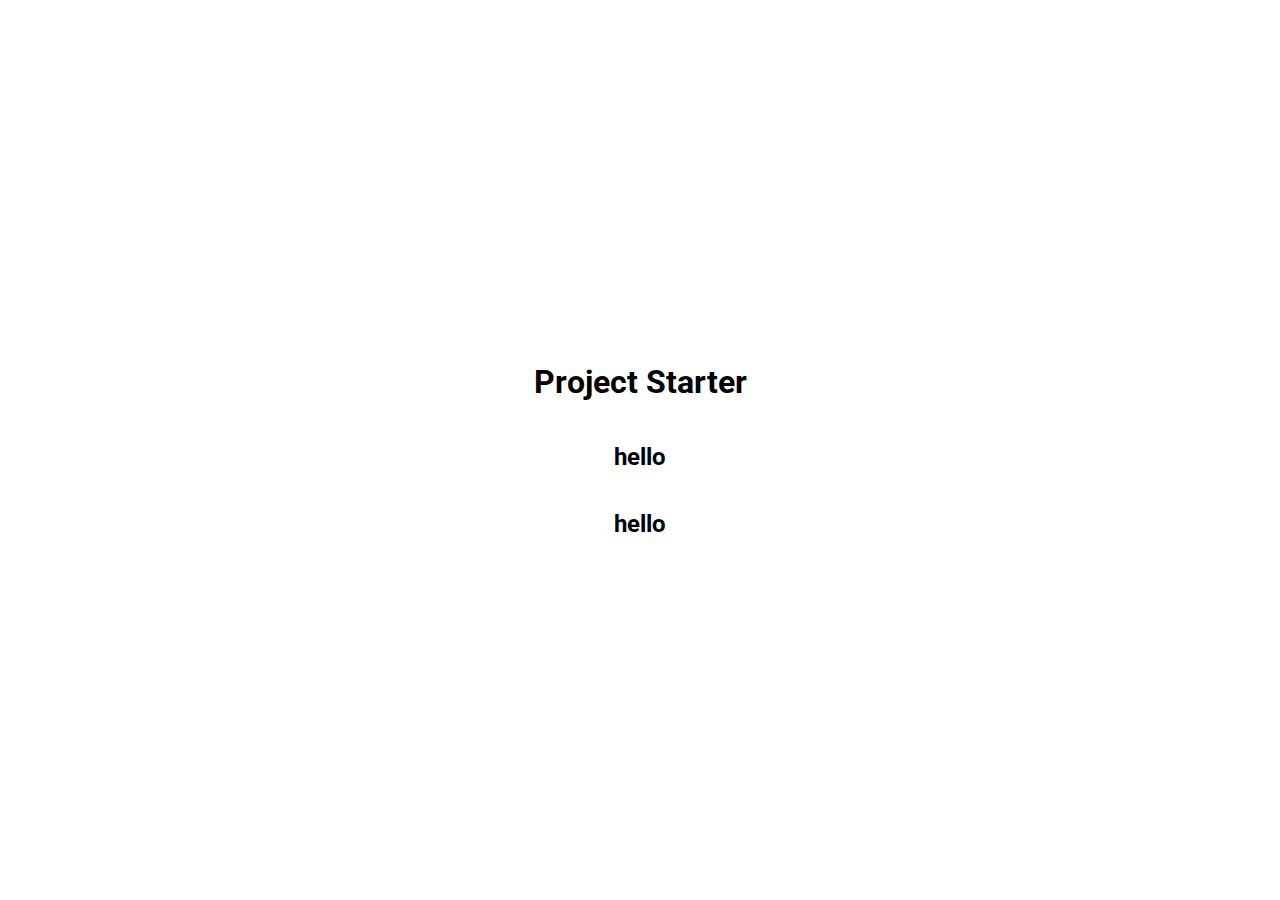
==== index.html @ 2d26850e "added files for landing page" ====
<!DOCTYPE html>
<html lang="en">
<head>
    <meta charset="UTF-8">
    <meta http-equiv="X-UA-Compatible" content="IE=edge">
    <meta name="viewport" content="width=device-width, initial-scale=1.0">
    <link rel="stylesheet" href="style.css">
    <!-- <link rel="stylesheet" href="https://cdnjs.cloudflare.com/ajax/libs/font-awesome/5.15.3/css/all.min.css" integrity="sha512-iBBXm8fW90+nuLcSKlbmrPcLa0OT92xO1BIsZ+ywDWZCvqsWgccV3gFoRBv0z+8dLJgyAHIhR35VZc2oM/gI1w==" crossorigin="anonymous" /> -->
    <title>My Project</title>
</head>
<body>
    <h1>Project Starter</h1>
    <h2>hello</h2>
    <h2>hello</h2>
    <script src="script.js"></script>
</body>
</html>
---- style.css ----
@import url('https://fonts.googleapis.com/css2?family=Roboto&display=swap');


*{
  box-sizing: border-box;
}


body{
    font-family: 'Roboto', sans-serif;
    display: flex;
    flex-direction: column;
    align-items: center;
    justify-content: center;
    height: 100vh;
    margin: 0;
}
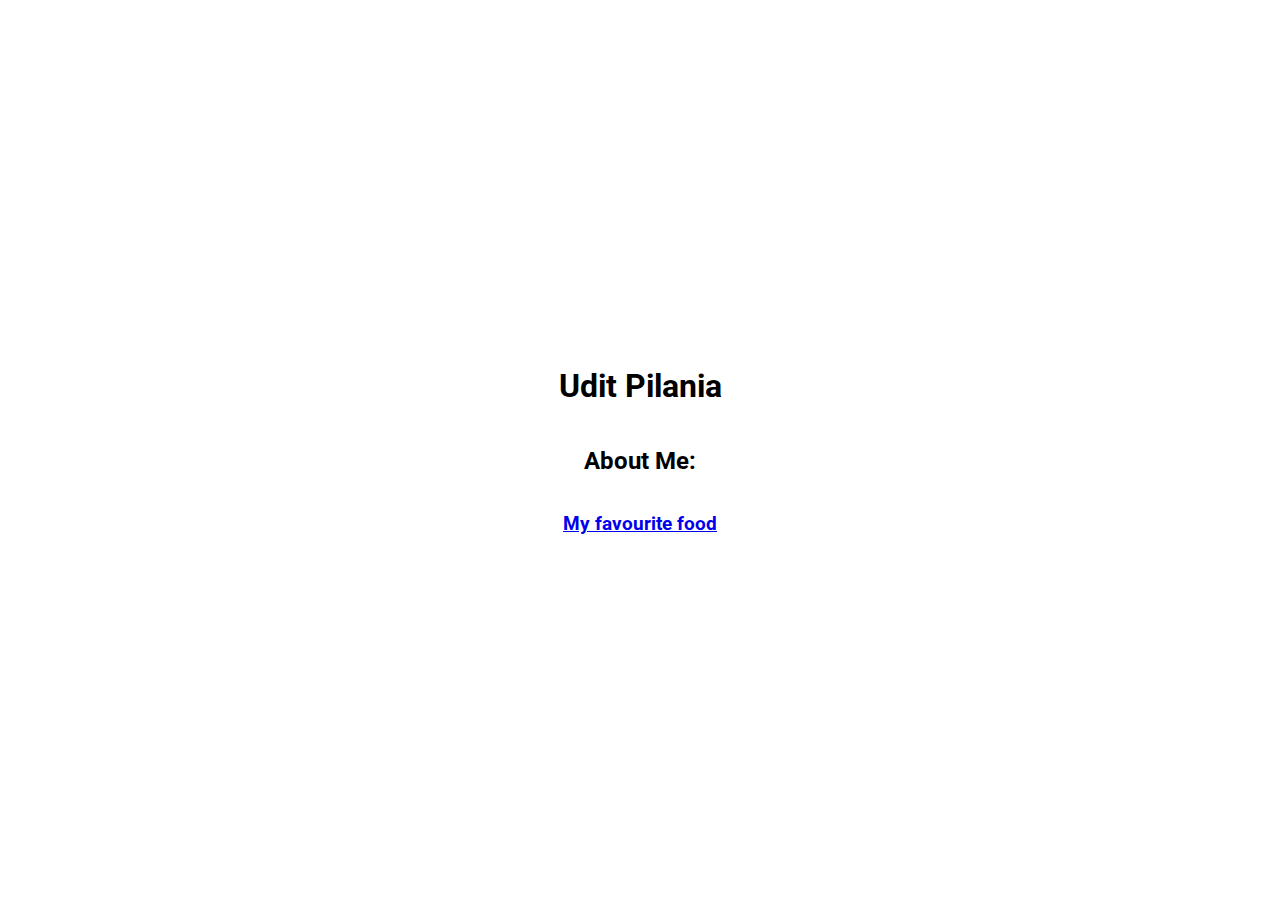
==== commit 7a2f06ee: "Added Expandingcards page and updated intro page" ====
--- a/index.html
+++ b/index.html
@@ -9,9 +9,9 @@
     <title>My Project</title>
 </head>
 <body>
-    <h1>Project Starter</h1>
-    <h2>hello</h2>
-    <h2>hello</h2>
+    <h1>Udit Pilania</h1>
+    <h2>About Me:</h2>
+    <h3><a href="Expandingcards/index.html">My favourite food</a></h2>
     <script src="script.js"></script>
 </body>
 </html> 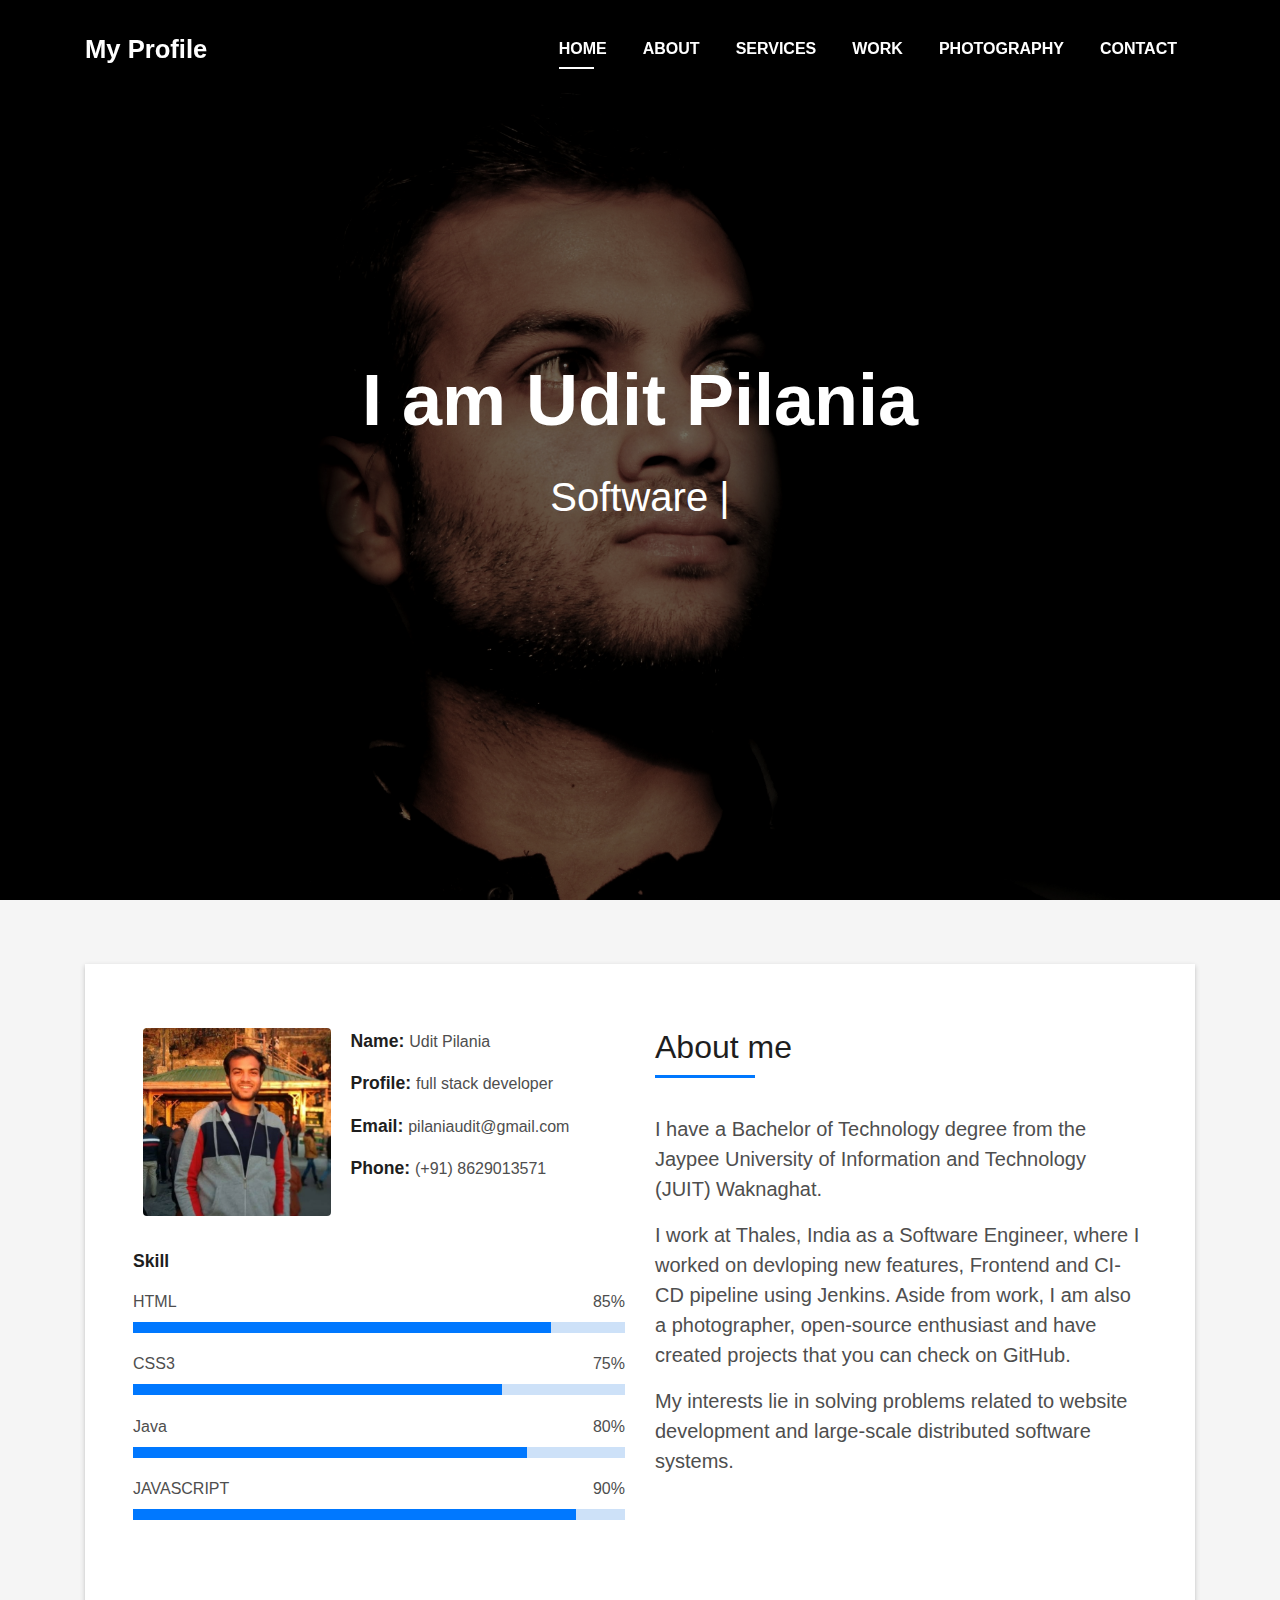
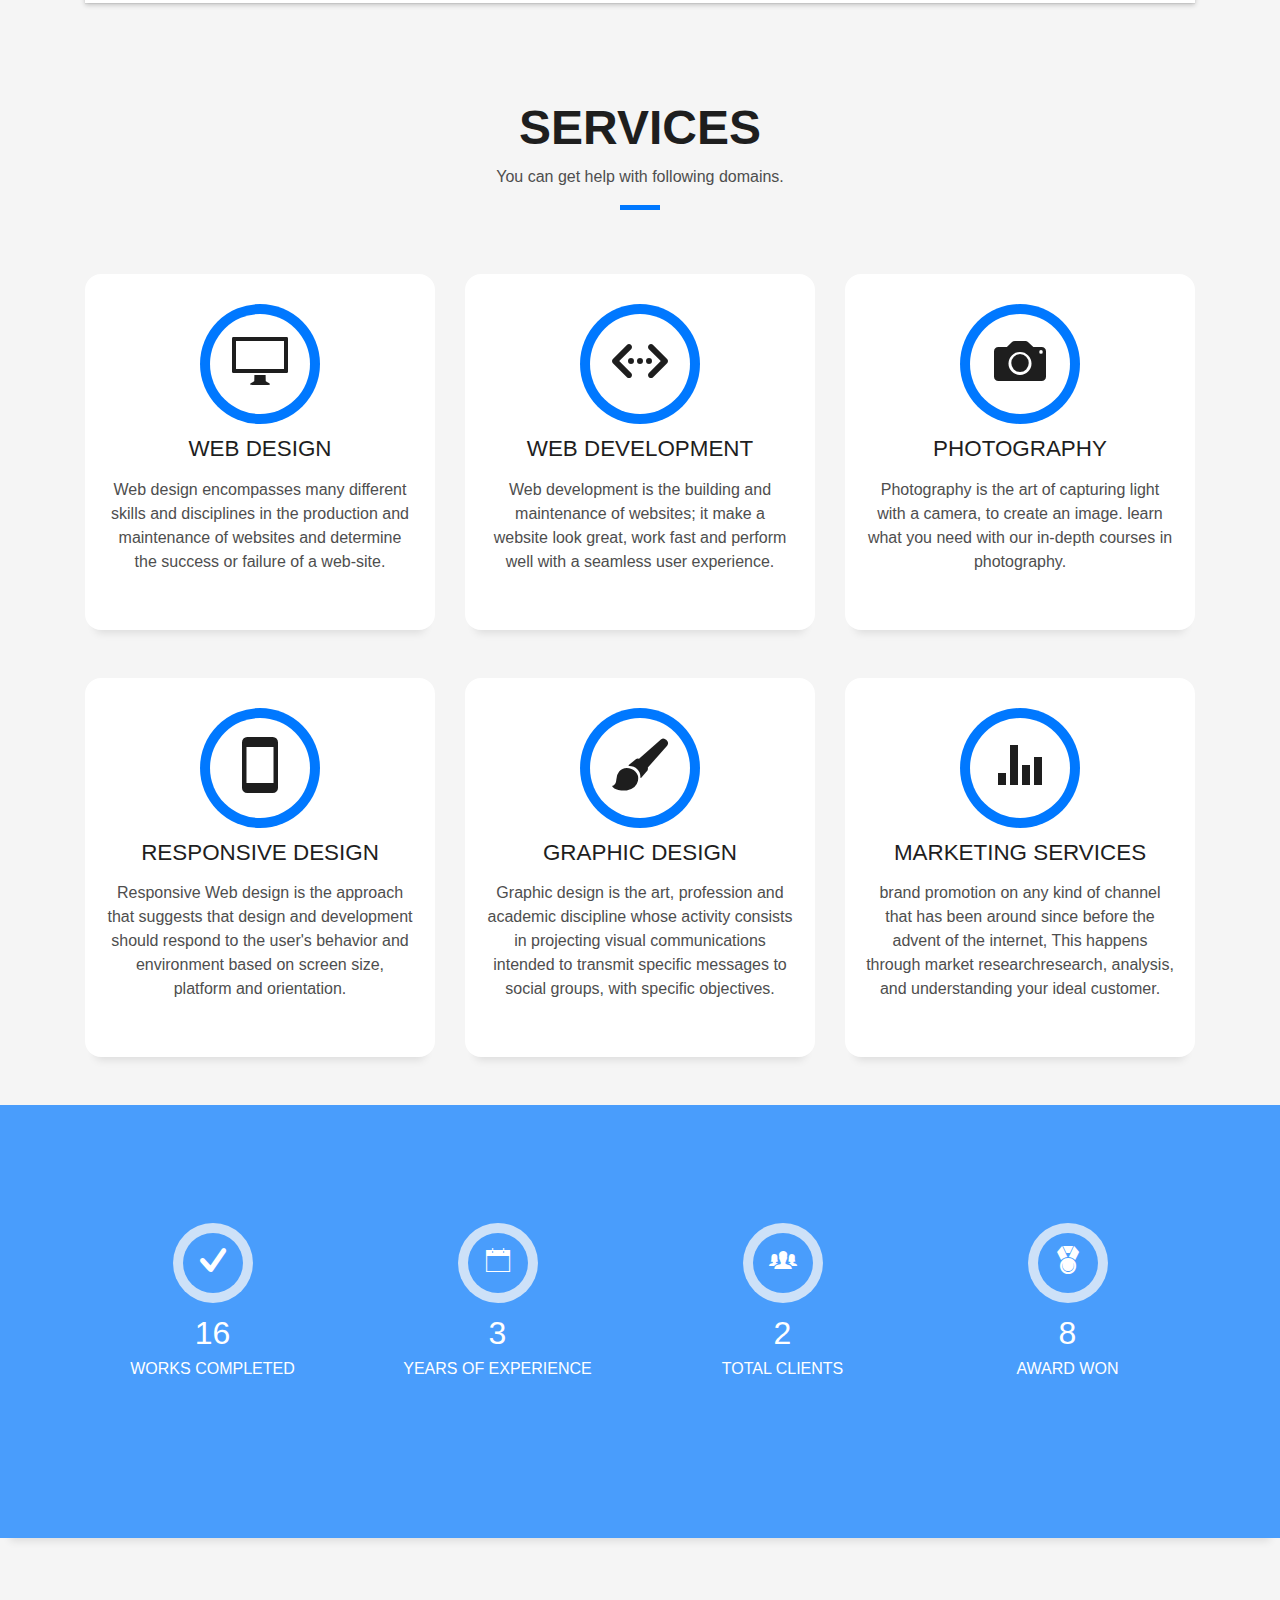
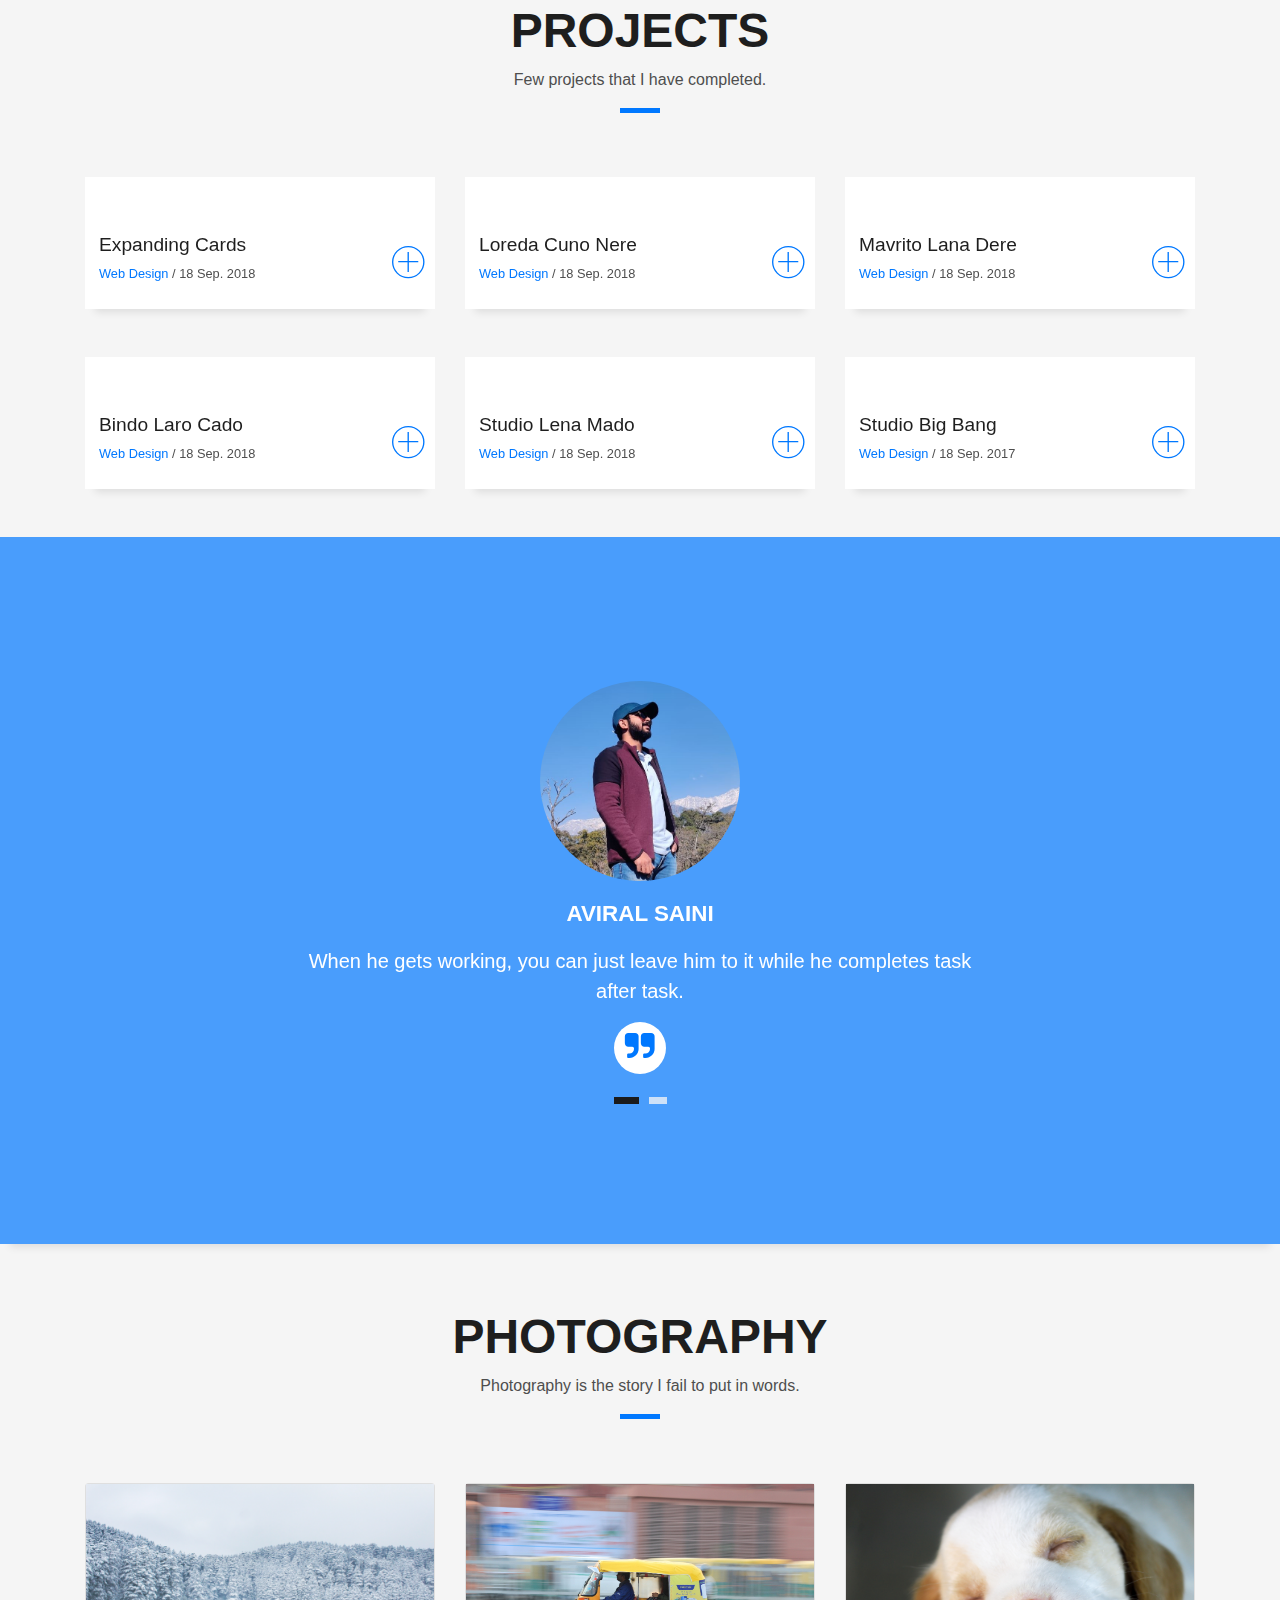
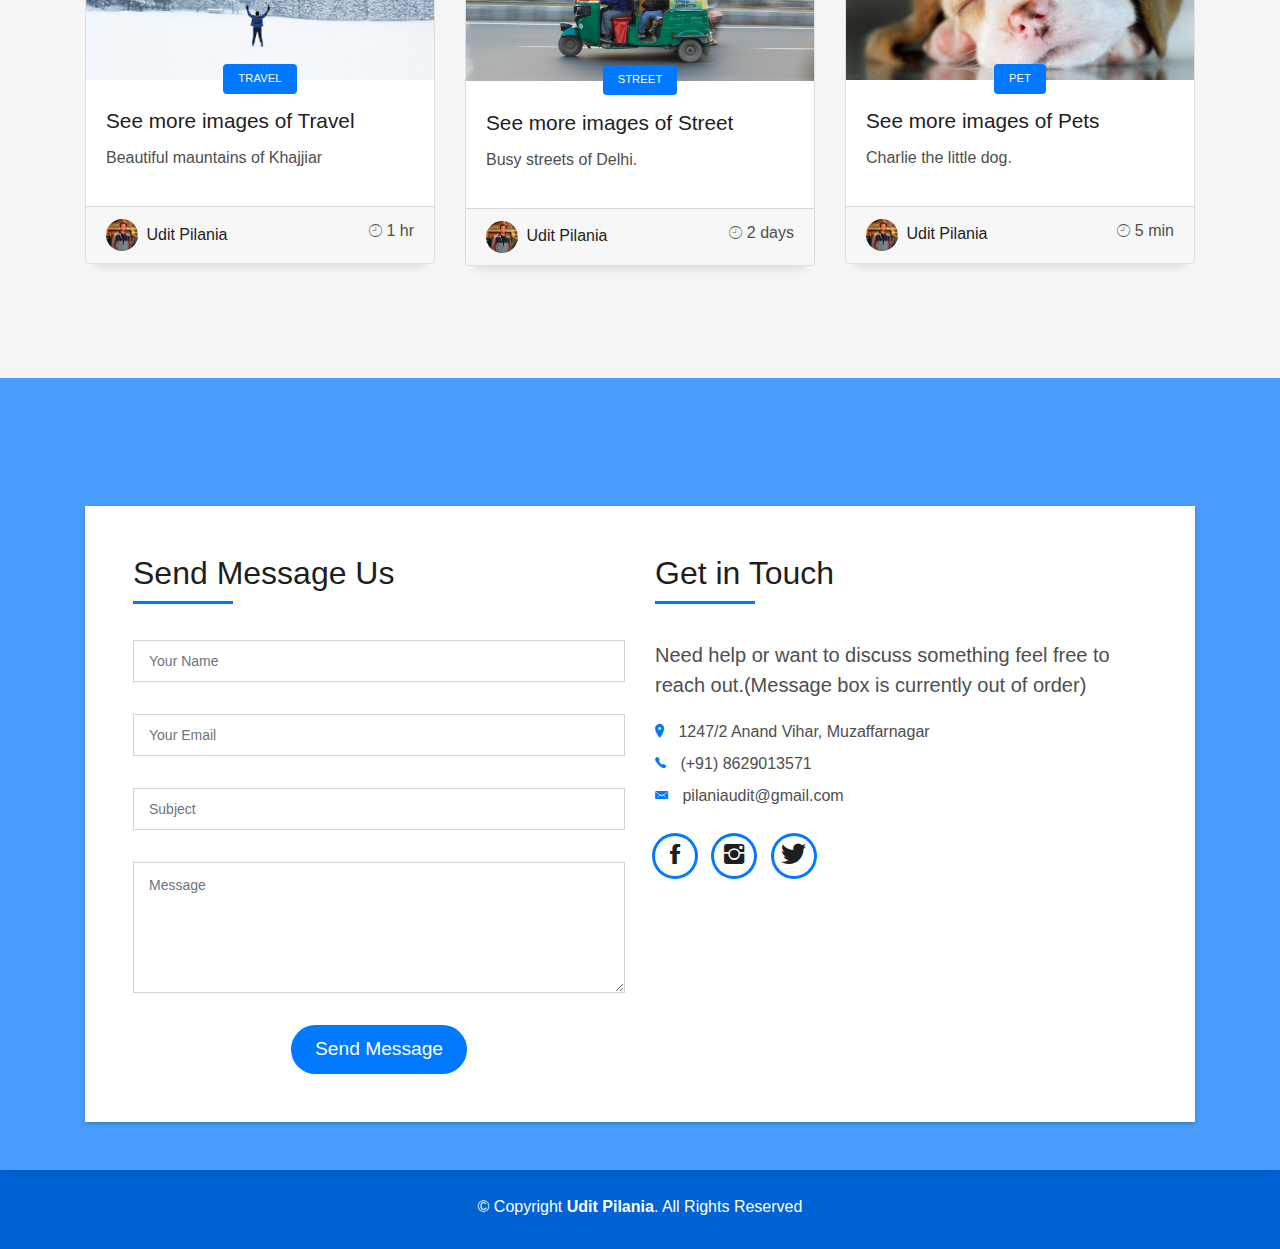
==== commit 0d776fe2: "First Update added portfolio" ====
--- a/index.html
+++ b/index.html
@@ -1,17 +1,747 @@
 <!DOCTYPE html>
 <html lang="en">
+
 <head>
-    <meta charset="UTF-8">
-    <meta http-equiv="X-UA-Compatible" content="IE=edge">
-    <meta name="viewport" content="width=device-width, initial-scale=1.0">
-    <link rel="stylesheet" href="style.css">
-    <!-- <link rel="stylesheet" href="https://cdnjs.cloudflare.com/ajax/libs/font-awesome/5.15.3/css/all.min.css" integrity="sha512-iBBXm8fW90+nuLcSKlbmrPcLa0OT92xO1BIsZ+ywDWZCvqsWgccV3gFoRBv0z+8dLJgyAHIhR35VZc2oM/gI1w==" crossorigin="anonymous" /> -->
-    <title>My Project</title>
+  <meta charset="utf-8">
+  <meta content="width=device-width, initial-scale=1.0" name="viewport">
+
+  <title>Udit Pilania</title>
+  <meta content="" name="description">
+  <meta content="" name="keywords">
+
+  <!-- Favicons -->
+  <link href="assets/img/favicon.png" rel="icon">
+  <link href="assets/img/apple-touch-icon.png" rel="apple-touch-icon">
+
+  <!-- Vendor CSS Files -->
+  <link href="assets/vendor/bootstrap/css/bootstrap.min.css" rel="stylesheet">
+  <link href="assets/vendor/font-awesome/css/font-awesome.min.css" rel="stylesheet">
+  <link href="assets/vendor/ionicons/css/ionicons.min.css" rel="stylesheet">
+  <link href="assets/vendor/owl.carousel/assets/owl.carousel.min.css" rel="stylesheet">
+  <link href="assets/vendor/venobox/venobox.css" rel="stylesheet">
+
+  <!-- Template Main CSS File -->
+  <link href="assets/css/style.css" rel="stylesheet">
+
+  <!-- =======================================================
+  * Template Name: DevFolio - v2.4.1
+  * Template URL: https://bootstrapmade.com/devfolio-bootstrap-portfolio-html-template/
+  * Author: BootstrapMade.com
+  * License: https://bootstrapmade.com/license/
+  ======================================================== -->
 </head>
-<body>
-    <h1>Udit Pilania</h1>
-    <h2>About Me:</h2>
-    <h3><a href="Expandingcards/index.html">My favourite food</a></h2>
-    <script src="script.js"></script>
+
+<body id="page-top">
+
+  <!-- ======= Header/ Navbar ======= -->
+  <nav class="navbar navbar-b navbar-trans navbar-expand-md fixed-top" id="mainNav">
+    <div class="container">
+      <a class="navbar-brand js-scroll" href="#page-top">My Profile</a>
+      <button class="navbar-toggler collapsed" type="button" data-toggle="collapse" data-target="#navbarDefault" aria-controls="navbarDefault" aria-expanded="false" aria-label="Toggle navigation">
+        <span></span>
+        <span></span>
+        <span></span>
+      </button>
+      <div class="navbar-collapse collapse justify-content-end" id="navbarDefault">
+        <ul class="navbar-nav">
+          <li class="nav-item">
+            <a class="nav-link js-scroll active" href="index.html">Home</a>
+          </li>
+          <li class="nav-item">
+            <a class="nav-link js-scroll" href="#about">About</a>
+          </li>
+          <li class="nav-item">
+            <a class="nav-link js-scroll" href="#service">Services</a>
+          </li>
+          <li class="nav-item">
+            <a class="nav-link js-scroll" href="#work">Work</a>
+          </li>
+          <li class="nav-item">
+            <a class="nav-link js-scroll" href="#blog">Photography</a>
+          </li>
+          <li class="nav-item">
+            <a class="nav-link js-scroll" href="#contact">Contact</a>
+          </li>
+        </ul>
+      </div>
+    </div>
+  </nav>
+
+  <!-- ======= Intro Section ======= -->
+  <div id="home" class="intro route bg-image" style="background-image: url(assets/img/intro-bg.jpeg)">
+    <div class="overlay-itro"></div>
+    <div class="intro-content display-table">
+      <div class="table-cell">
+        <div class="container">
+          <!--<p class="display-6 color-d">Hello, world!</p>-->
+          <h1 class="intro-title mb-4">I am Udit Pilania</h1>
+          <p class="intro-subtitle"><span class="text-slider-items">Software Developer,Web Developer,Web Designer,Frontend Developer,Graphic Designer</span><strong class="text-slider"></strong></p>
+          <!-- <p class="pt-3"><a class="btn btn-primary btn js-scroll px-4" href="#about" role="button">Learn More</a></p> -->
+        </div>
+      </div>
+    </div>
+  </div><!-- End Intro Section -->
+
+  <main id="main">
+
+    <!-- ======= About Section ======= -->
+    <section id="about" class="about-mf sect-pt4 route">
+      <div class="container">
+        <div class="row">
+          <div class="col-sm-12">
+            <div class="box-shadow-full">
+              <div class="row">
+                <div class="col-md-6">
+                  <div class="row">
+                    <div class="col-sm-6 col-md-5">
+                      <div class="about-img">
+                        <img src="assets/img/testimonial-2.jpeg" class="img-fluid rounded b-shadow-a" alt="">
+                      </div>
+                    </div>
+                    <div class="col-sm-6 col-md-7">
+                      <div class="about-info">
+                        <p><span class="title-s">Name: </span> <span>Udit Pilania</span></p>
+                        <p><span class="title-s">Profile: </span> <span>full stack developer</span></p>
+                        <p><span class="title-s">Email: </span> <span>pilaniaudit@gmail.com</span></p>
+                        <p><span class="title-s">Phone: </span> <span>(+91) 8629013571</span></p>
+                      </div>
+                    </div>
+                  </div>
+                  <div class="skill-mf">
+                    <p class="title-s">Skill</p>
+                    <span>HTML</span> <span class="pull-right">85%</span>
+                    <div class="progress">
+                      <div class="progress-bar" role="progressbar" style="width: 85%;" aria-valuenow="85" aria-valuemin="0" aria-valuemax="100"></div>
+                    </div>
+                    <span>CSS3</span> <span class="pull-right">75%</span>
+                    <div class="progress">
+                      <div class="progress-bar" role="progressbar" style="width: 75%" aria-valuenow="75" aria-valuemin="0" aria-valuemax="100"></div>
+                    </div>
+                    <span>Java</span> <span class="pull-right">80%</span>
+                    <div class="progress">
+                      <div class="progress-bar" role="progressbar" style="width: 80%" aria-valuenow="50" aria-valuemin="0" aria-valuemax="100"></div>
+                    </div>
+                    <span>JAVASCRIPT</span> <span class="pull-right">90%</span>
+                    <div class="progress">
+                      <div class="progress-bar" role="progressbar" style="width: 90%" aria-valuenow="90" aria-valuemin="0" aria-valuemax="100"></div>
+                    </div>
+                  </div>
+                </div>
+                <div class="col-md-6">
+                  <div class="about-me pt-4 pt-md-0">
+                    <div class="title-box-2">
+                      <h5 class="title-left">
+                        About me
+                      </h5>
+                    </div>
+                    <p class="lead">
+                      I have a Bachelor of Technology degree from the Jaypee University of Information and Technology (JUIT) Waknaghat.
+                    </p>
+                    <p class="lead">
+                      I work at Thales, India as a Software Engineer, where I worked on devloping new features, Frontend and CI-CD pipeline using Jenkins. Aside from work, I am also a photographer, open-source enthusiast and have created projects that you can check on GitHub.
+                    </p>
+                    <p class="lead">
+                      My interests lie in solving problems related to website development and large-scale distributed software systems.
+                    </p>
+                  </div>
+                </div>
+              </div>
+            </div>
+          </div>
+        </div>
+      </div>
+    </section><!-- End About Section -->
+
+    <!-- ======= Services Section ======= -->
+    <section id="service" class="services-mf pt-5 route">
+      <div class="container">
+        <div class="row">
+          <div class="col-sm-12">
+            <div class="title-box text-center">
+              <h3 class="title-a">
+                Services
+              </h3>
+              <p class="subtitle-a">
+                You can get help with following domains.
+              </p>
+              <div class="line-mf"></div>
+            </div>
+          </div>
+        </div>
+        <div class="row">
+          <div class="col-md-4">
+            <div class="service-box">
+              <div class="service-ico">
+                <span class="ico-circle"><i class="ion-monitor"></i></span>
+              </div>
+              <div class="service-content">
+                <h2 class="s-title">Web Design</h2>
+                <p class="s-description text-center">
+                  Web design encompasses many different skills and disciplines in the production and maintenance of websites and determine the success or failure of a web-site.
+                </p>
+              </div>
+            </div>
+          </div>
+          <div class="col-md-4">
+            <div class="service-box">
+              <div class="service-ico">
+                <span class="ico-circle"><i class="ion-code-working"></i></span>
+              </div>
+              <div class="service-content">
+                <h2 class="s-title">Web Development</h2>
+                <p class="s-description text-center">
+                  Web development is the building and maintenance of websites; it make a website look great, work fast and perform well with a seamless user experience.
+                </p>
+              </div>
+            </div>
+          </div>
+          <div class="col-md-4">
+            <div class="service-box">
+              <div class="service-ico">
+                <span class="ico-circle"><i class="ion-camera"></i></span>
+              </div>
+              <div class="service-content">
+                <h2 class="s-title">Photography</h2>
+                <p class="s-description text-center">
+                  Photography is the art of capturing light with a camera, to create an image. learn what you need with our in-depth courses in photography.
+                </p>
+              </div>
+            </div>
+          </div>
+          <div class="col-md-4">
+            <div class="service-box">
+              <div class="service-ico">
+                <span class="ico-circle"><i class="ion-android-phone-portrait"></i></span>
+              </div>
+              <div class="service-content">
+                <h2 class="s-title">Responsive Design</h2>
+                <p class="s-description text-center">
+                  Responsive Web design is the approach that suggests that design and development should respond to the user's behavior and environment based on screen size, platform and orientation.
+                </p>
+              </div>
+            </div>
+          </div>
+          <div class="col-md-4">
+            <div class="service-box">
+              <div class="service-ico">
+                <span class="ico-circle"><i class="ion-paintbrush"></i></span>
+              </div>
+              <div class="service-content">
+                <h2 class="s-title">Graphic Design</h2>
+                <p class="s-description text-center">
+                  Graphic design is the art, profession and academic discipline whose activity consists in projecting visual communications intended to transmit specific messages to social groups, with specific objectives.
+                </p>
+              </div>
+            </div>
+          </div>
+          <div class="col-md-4">
+            <div class="service-box">
+              <div class="service-ico">
+                <span class="ico-circle"><i class="ion-stats-bars"></i></span>
+              </div>
+              <div class="service-content">
+                <h2 class="s-title">Marketing Services</h2>
+                <p class="s-description text-center">
+                  brand promotion on any kind of channel that has been around since before the advent of the internet, This happens through market researchresearch, analysis, and understanding your ideal customer.
+                </p>
+              </div>
+            </div>
+          </div>
+        </div>
+      </div>
+    </section><!-- End Services Section -->
+
+    <!-- ======= Counter Section ======= -->
+    <div class="section-counter paralax-mf bg-image" style="background-image: url(assets/img/counters-bg.jpg)">
+      <div class="overlay-mf"></div>
+      <div class="container">
+        <div class="row">
+          <div class="col-sm-3 col-lg-3">
+            <div class="counter-box counter-box pt-4 pt-md-0">
+              <div class="counter-ico">
+                <span class="ico-circle"><i class="ion-checkmark-round"></i></span>
+              </div>
+              <div class="counter-num">
+                <p class="counter">16</p>
+                <span class="counter-text">WORKS COMPLETED</span>
+              </div>
+            </div>
+          </div>
+          <div class="col-sm-3 col-lg-3">
+            <div class="counter-box pt-4 pt-md-0">
+              <div class="counter-ico">
+                <span class="ico-circle"><i class="ion-ios-calendar-outline"></i></span>
+              </div>
+              <div class="counter-num">
+                <p class="counter">3</p>
+                <span class="counter-text">YEARS OF EXPERIENCE</span>
+              </div>
+            </div>
+          </div>
+          <div class="col-sm-3 col-lg-3">
+            <div class="counter-box pt-4 pt-md-0">
+              <div class="counter-ico">
+                <span class="ico-circle"><i class="ion-ios-people"></i></span>
+              </div>
+              <div class="counter-num">
+                <p class="counter">2</p>
+                <span class="counter-text">TOTAL CLIENTS</span>
+              </div>
+            </div>
+          </div>
+          <div class="col-sm-3 col-lg-3">
+            <div class="counter-box pt-4 pt-md-0">
+              <div class="counter-ico">
+                <span class="ico-circle"><i class="ion-ribbon-a"></i></span>
+              </div>
+              <div class="counter-num">
+                <p class="counter">8</p>
+                <span class="counter-text">AWARD WON</span>
+              </div>
+            </div>
+          </div>
+        </div>
+      </div>
+    </div><!-- End Counter Section -->
+
+    <!-- ======= Portfolio Section ======= -->
+    <section id="work" class="portfolio-mf sect-pt4 route">
+      <div class="container">
+        <div class="row">
+          <div class="col-sm-12">
+            <div class="title-box text-center">
+              <h3 class="title-a">
+                Projects
+              </h3>
+              <p class="subtitle-a">
+                Few projects that I have completed.
+              </p>
+              <div class="line-mf"></div>
+            </div>
+          </div>
+        </div>
+        <div class="row">
+          <div class="col-md-4">
+            <div class="work-box">
+              <a href="assets/img/work-1.png" data-gall="portfolioGallery" class="venobox">
+                <div class="work-img">
+                  <img src="assets/img/work-1.png" alt="" class="img-fluid">
+                </div>
+              </a>
+              <div class="work-content">
+                <div class="row">
+                  <div class="col-sm-8">
+                    <h2 class="w-title">Expanding Cards</h2>
+                    <div class="w-more">
+                      <span class="w-ctegory">Web Design</span> / <span class="w-date">18 Sep. 2018</span>
+                    </div>
+                  </div>
+                  <div class="col-sm-4">
+                    <div class="w-like">
+                      <a href="Expandingcards/index.html"> <span class="ion-ios-plus-outline"></span></a>
+                    </div>
+                  </div>
+                </div>
+              </div>
+            </div>
+          </div>
+          <div class="col-md-4">
+            <div class="work-box">
+              <a href="assets/img/work-1.png" data-gall="portfolioGallery" class="venobox">
+                <div class="work-img">
+                  <img src="assets/img/work-1.png" alt="" class="img-fluid">
+                </div>
+              </a>
+              <div class="work-content">
+                <div class="row">
+                  <div class="col-sm-8">
+                    <h2 class="w-title">Loreda Cuno Nere</h2>
+                    <div class="w-more">
+                      <span class="w-ctegory">Web Design</span> / <span class="w-date">18 Sep. 2018</span>
+                    </div>
+                  </div>
+                  <div class="col-sm-4">
+                    <div class="w-like">
+                      <a href="Expandingcards/index.html"> <span class="ion-ios-plus-outline"></span></a>
+                    </div>
+                  </div>
+                </div>
+              </div>
+            </div>
+          </div>
+          <div class="col-md-4">
+            <div class="work-box">
+              <a href="assets/img/work-1.png" data-gall="portfolioGallery" class="venobox">
+                <div class="work-img">
+                  <img src="assets/img/work-1.png" alt="" class="img-fluid">
+                </div>
+              </a>
+              <div class="work-content">
+                <div class="row">
+                  <div class="col-sm-8">
+                    <h2 class="w-title">Mavrito Lana Dere</h2>
+                    <div class="w-more">
+                      <span class="w-ctegory">Web Design</span> / <span class="w-date">18 Sep. 2018</span>
+                    </div>
+                  </div>
+                  <div class="col-sm-4">
+                    <div class="w-like">
+                      <a href="Expandingcards/index.html"> <span class="ion-ios-plus-outline"></span></a>
+                    </div>
+                  </div>
+                </div>
+              </div>
+            </div>
+          </div>
+          <div class="col-md-4">
+            <div class="work-box">
+              <a href="assets/img/work-1.png" data-gall="portfolioGallery" class="venobox">
+                <div class="work-img">
+                  <img src="assets/img/work-1.png" alt="" class="img-fluid">
+                </div>
+              </a>
+              <div class="work-content">
+                <div class="row">
+                  <div class="col-sm-8">
+                    <h2 class="w-title">Bindo Laro Cado</h2>
+                    <div class="w-more">
+                      <span class="w-ctegory">Web Design</span> / <span class="w-date">18 Sep. 2018</span>
+                    </div>
+                  </div>
+                  <div class="col-sm-4">
+                    <div class="w-like">
+                      <a href="Expandingcards/index.html"> <span class="ion-ios-plus-outline"></span></a>
+                    </div>
+                  </div>
+                </div>
+              </div>
+            </div>
+          </div>
+          <div class="col-md-4">
+            <div class="work-box">
+              <a href="assets/img/work-1.png" data-gall="portfolioGallery" class="venobox">
+                <div class="work-img">
+                  <img src="assets/img/work-1.png" alt="" class="img-fluid">
+                </div>
+              </a>
+              <div class="work-content">
+                <div class="row">
+                  <div class="col-sm-8">
+                    <h2 class="w-title">Studio Lena Mado</h2>
+                    <div class="w-more">
+                      <span class="w-ctegory">Web Design</span> / <span class="w-date">18 Sep. 2018</span>
+                    </div>
+                  </div>
+                  <div class="col-sm-4">
+                    <div class="w-like">
+                      <a href="Expandingcards/index.html"> <span class="ion-ios-plus-outline"></span></a>
+                    </div>
+                  </div>
+                </div>
+              </div>
+            </div>
+          </div>
+          <div class="col-md-4">
+            <div class="work-box">
+              <a href="assets/img/work-1.png" data-gall="portfolioGallery" class="venobox">
+                <div class="work-img">
+                  <img src="assets/img/work-1.png" alt="" class="img-fluid">
+                </div>
+              </a>
+              <div class="work-content">
+                <div class="row">
+                  <div class="col-sm-8">
+                    <h2 class="w-title">Studio Big Bang</h2>
+                    <div class="w-more">
+                      <span class="w-ctegory">Web Design</span> / <span class="w-date">18 Sep. 2017</span>
+                    </div>
+                  </div>
+                  <div class="col-sm-4">
+                    <div class="w-like">
+                      <a href="Expandingcards/index.html"> <span class="ion-ios-plus-outline"></span></a>
+                    </div>
+                  </div>
+                </div>
+              </div>
+            </div>
+          </div>
+
+        </div>
+      </div>
+    </section><!-- End Portfolio Section -->
+
+    <!-- ======= Testimonials Section ======= -->
+    <div class="testimonials paralax-mf bg-image" style="background-image: url(assets/img/overlay-bg.jpg)">
+      <div class="overlay-mf"></div>
+      <div class="container">
+        <div class="row">
+          <div class="col-md-12">
+            <div id="testimonial-mf" class="owl-carousel owl-theme">
+              <div class="testimonial-box">
+                <div class="author-test">
+                  <img src="assets/img/testimonial-3.jpeg" alt="" class="rounded-circle b-shadow-a">
+                  <span class="author">Aviral Saini</span>
+                </div>
+                <div class="content-test">
+                  <p class="description lead">
+                    When he gets working, you can just leave him to it while he completes task after task.
+                  </p>
+                  <span class="comit"><i class="fa fa-quote-right"></i></span>
+                </div>
+              </div>
+              <div class="testimonial-box">
+                <div class="author-test">
+                  <img src="assets/img/testimonial-4.jpeg" alt="" class="rounded-circle b-shadow-a">
+                  <span class="author">Hitesh Gupta</span>
+                </div>
+                <div class="content-test">
+                  <p class="description lead">
+                    "He is the best. The best in the world, yes. Probably the best ever."
+                  </p>
+                  <span class="comit"><i class="fa fa-quote-right"></i></span>
+                </div>
+              </div>
+            </div>
+          </div>
+        </div>
+      </div>
+    </div><!-- End Testimonials Section -->
+
+    <!-- ======= Blog Section ======= -->
+    <section id="blog" class="blog-mf sect-pt4 route">
+      <div class="container">
+        <div class="row">
+          <div class="col-sm-12">
+            <div class="title-box text-center">
+              <h3 class="title-a">
+                Photography
+              </h3>
+              <p class="subtitle-a">
+                Photography is the story I fail to put in words.
+              </p>
+              <div class="line-mf"></div>
+            </div>
+          </div>
+        </div>
+        <div class="row">
+          <div class="col-md-4">
+            <div class="card card-blog">
+              <div class="card-img">
+                <a href="blog-single.html"><img src="assets/img/Photograph-1.jpg" alt="" class="img-fluid"></a>
+              </div>
+              <div class="card-body">
+                <div class="card-category-box">
+                  <div class="card-category">
+                    <h6 class="category">Travel</h6>
+                  </div>
+                </div>
+                <h3 class="card-title"><a href="blog-single.html">See more images of Travel</a></h3>
+                <p class="card-description">
+                  Beautiful mauntains of Khajjiar
+                </p>
+              </div>
+              <div class="card-footer">
+                <div class="post-author">
+                  <a href="#">
+                    <img src="assets/img/testimonial-2.jpeg" alt="" class="avatar rounded-circle">
+                    <span class="author">Udit Pilania</span>
+                  </a>
+                </div>
+                <div class="post-date">
+                  <span class="ion-ios-clock-outline"></span> 1 hr
+                </div>
+              </div>
+            </div>
+          </div>
+          <div class="col-md-4">
+            <div class="card card-blog">
+              <div class="card-img">
+                <a href="blog-single.html"><img src="assets/img/Photograph-2.jpg" alt="" class="img-fluid"></a>
+              </div>
+              <div class="card-body">
+                <div class="card-category-box">
+                  <div class="card-category">
+                    <h6 class="category">Street</h6>
+                  </div>
+                </div>
+                <h3 class="card-title"><a href="blog-single.html">See more images of Street</a></h3>
+                <p class="card-description">
+                 Busy streets of Delhi.
+                </p>
+              </div>
+              <div class="card-footer">
+                <div class="post-author">
+                  <a href="#">
+                    <img src="assets/img/testimonial-2.jpeg" alt="" class="avatar rounded-circle">
+                    <span class="author">Udit Pilania</span>
+                  </a>
+                </div>
+                <div class="post-date">
+                  <span class="ion-ios-clock-outline"></span> 2 days
+                </div>
+              </div>
+            </div>
+          </div>
+          <div class="col-md-4">
+            <div class="card card-blog">
+              <div class="card-img">
+                <a href="blog-single.html"><img src="assets/img/Photograph-3.jpg" alt="" class="img-fluid"></a>
+              </div>
+              <div class="card-body">
+                <div class="card-category-box">
+                  <div class="card-category">
+                    <h6 class="category">Pet</h6>
+                  </div>
+                </div>
+                <h3 class="card-title"><a href="blog-single.html">See more images of Pets</a></h3>
+                <p class="card-description">
+                  Charlie the little dog.
+                </p>
+              </div>
+              <div class="card-footer">
+                <div class="post-author">
+                  <a href="#">
+                    <img src="assets/img/testimonial-2.jpeg" alt="" class="avatar rounded-circle">
+                    <span class="author">Udit Pilania</span>
+                  </a>
+                </div>
+                <div class="post-date">
+                  <span class="ion-ios-clock-outline"></span> 5 min
+                </div>
+              </div>
+            </div>
+          </div>
+        </div>
+      </div>
+    </section><!-- End Blog Section -->
+
+    <!-- ======= Contact Section ======= -->
+    <section class="paralax-mf footer-paralax bg-image sect-mt4 route" style="background-image: url(assets/img/overlay-bg.jpg)">
+      <div class="overlay-mf"></div>
+      <div class="container">
+        <div class="row">
+          <div class="col-sm-12">
+            <div class="contact-mf">
+              <div id="contact" class="box-shadow-full">
+                <div class="row">
+                  <div class="col-md-6">
+                    <div class="title-box-2">
+                      <h5 class="title-left">
+                        Send Message Us
+                      </h5>
+                    </div>
+                    <div>
+                      <form action="forms/contact.php" method="post" role="form" class="php-email-form">
+                        <div class="row">
+                          <div class="col-md-12 mb-3">
+                            <div class="form-group">
+                              <input type="text" name="name" class="form-control" id="name" placeholder="Your Name" data-rule="minlen:4" data-msg="Please enter at least 4 chars" />
+                              <div class="validate"></div>
+                            </div>
+                          </div>
+                          <div class="col-md-12 mb-3">
+                            <div class="form-group">
+                              <input type="email" class="form-control" name="email" id="email" placeholder="Your Email" data-rule="email" data-msg="Please enter a valid email" />
+                              <div class="validate"></div>
+                            </div>
+                          </div>
+                          <div class="col-md-12 mb-3">
+                            <div class="form-group">
+                              <input type="text" class="form-control" name="subject" id="subject" placeholder="Subject" data-rule="minlen:4" data-msg="Please enter at least 8 chars of subject" />
+                              <div class="validate"></div>
+                            </div>
+                          </div>
+                          <div class="col-md-12">
+                            <div class="form-group">
+                              <textarea class="form-control" name="message" rows="5" data-rule="required" data-msg="Please write something for us" placeholder="Message"></textarea>
+                              <div class="validate"></div>
+                            </div>
+                          </div>
+                          <div class="col-md-12 text-center mb-3">
+                            <div class="loading">Loading</div>
+                            <div class="error-message"></div>
+                            <div class="sent-message">Your message has been sent. Thank you!</div>
+                          </div>
+                          <div class="col-md-12 text-center">
+                            <button type="submit" class="button button-a button-big button-rouded">Send Message</button>
+                          </div>
+                        </div>
+                      </form>
+                    </div>
+                  </div>
+                  <div class="col-md-6">
+                    <div class="title-box-2 pt-4 pt-md-0">
+                      <h5 class="title-left">
+                        Get in Touch
+                      </h5>
+                    </div>
+                    <div class="more-info">
+                      <p class="lead">
+                        Need help or want to discuss something feel free to reach out.(Message box is currently out of order)
+                      </p>
+                      <ul class="list-ico">
+                        <li><span class="ion-ios-location"></span> 1247/2 Anand Vihar, Muzaffarnagar</li>
+                        <li><span class="ion-ios-telephone"></span> (+91) 8629013571 </li>
+                        <li><span class="ion-email"></span> pilaniaudit@gmail.com</li>
+                      </ul>
+                    </div>
+                    <div class="socials">
+                      <ul>
+                        <li><a href="https://www.facebook.com/udit.pilania"><span class="ico-circle"><i class="ion-social-facebook"></i></span></a></li>
+                        <li><a href="https://www.instagram.com/_udit_"><span class="ico-circle"><i class="ion-social-instagram"></i></span></a></li>
+                        <li><a href="https://www.twitter.com/uditpilania"><span class="ico-circle"><i class="ion-social-twitter"></i></span></a></li>
+                        <!-- <li><a href=""><span class="ico-circle"><i class="ion-social-pinterest"></i></span></a></li> -->
+                      </ul>
+                    </div>
+                  </div>
+                </div>
+              </div>
+            </div>
+          </div>
+        </div>
+      </div>
+    </section><!-- End Contact Section -->
+
+  </main><!-- End #main -->
+
+  <!-- ======= Footer ======= -->
+  <footer>
+    <div class="container">
+      <div class="row">
+        <div class="col-sm-12">
+          <div class="copyright-box">
+            <p class="copyright">&copy; Copyright <strong>Udit Pilania</strong>. All Rights Reserved</p>
+            <div class="credits">
+              <!--
+              All the links in the footer should remain intact.
+              You can delete the links only if you purchased the pro version.
+              Licensing information: https://bootstrapmade.com/license/
+              Purchase the pro version with working PHP/AJAX contact form: https://bootstrapmade.com/buy/?theme=DevFolio
+            -->
+            </div>
+          </div>
+        </div>
+      </div>
+    </div>
+  </footer><!-- End  Footer -->
+
+  <a href="#" class="back-to-top"><i class="fa fa-chevron-up"></i></a>
+  <div id="preloader"></div>
+
+  <!-- Vendor JS Files -->
+  <script src="assets/vendor/jquery/jquery.min.js"></script>
+  <script src="assets/vendor/bootstrap/js/bootstrap.bundle.min.js"></script>
+  <script src="assets/vendor/jquery.easing/jquery.easing.min.js"></script>
+  <script src="assets/vendor/php-email-form/validate.js"></script>
+  <script src="assets/vendor/waypoints/jquery.waypoints.min.js"></script>
+  <script src="assets/vendor/counterup/jquery.counterup.min.js"></script>
+  <script src="assets/vendor/owl.carousel/owl.carousel.min.js"></script>
+  <script src="assets/vendor/typed.js/typed.min.js"></script>
+  <script src="assets/vendor/venobox/venobox.min.js"></script>
+
+  <!-- Template Main JS File -->
+  <script src="assets/js/main.js"></script>
+
 </body>
-</html> +
+</html>--- a/assets/vendor/venobox/venobox.css
+++ b/assets/vendor/venobox/venobox.css
@@ -0,0 +1,250 @@
+/* ------ venobox.css --------*/
+.vbox-overlay *, .vbox-overlay *:before, .vbox-overlay *:after{
+    -webkit-backface-visibility: hidden;
+    -webkit-box-sizing:border-box;
+    -moz-box-sizing:border-box;
+    box-sizing:border-box;
+}
+.vbox-overlay * { 
+    -webkit-backface-visibility: visible;
+    backface-visibility: visible;
+}
+.vbox-overlay{
+    display: -webkit-flex;
+    display: flex;
+    -webkit-flex-direction: column;
+    flex-direction: column;
+    -webkit-justify-content: center;
+    justify-content: center;
+    -webkit-align-items: center;
+    align-items: center;
+    position: fixed;
+    left: 0;
+    top: 0;
+    bottom: 0;
+    right: 0;
+    z-index: 999999;
+}
+
+/* ----- navigation ----- */
+.vbox-title{
+    width: 100%;
+    height: 40px;
+    float: left;
+    text-align: center;
+    line-height: 28px;
+    font-size: 12px;
+    padding: 6px 50px;
+    overflow: hidden;
+    position: fixed;
+    display: none;
+    left: 0;
+    z-index: 89;
+}
+.vbox-close{
+    cursor: pointer;
+    position: fixed;
+    top: -1px;
+    right: 0;
+    width: 50px;
+    height: 40px;
+    padding: 6px;
+    display: block;
+    background-position:10px center;
+    overflow: hidden;
+    font-size: 24px;
+    line-height: 1;
+    text-align: center;
+    z-index: 99;
+}
+.vbox-left{
+    cursor: pointer;
+    position: fixed;
+    left: 0;
+    height: 40px;
+    overflow: hidden;
+    line-height: 28px;
+    font-size: 12px;
+    z-index: 99;
+    display: flex;
+    align-items:center;
+}
+.vbox-num{
+    display: inline-block;
+    margin: 6px 0 6px 15px;
+}
+/* ----- Social share ----- */
+.vbox-share{
+    line-height: 28px;
+    font-size: 12px;
+    overflow: hidden;
+    position: fixed;
+    left: 0;
+    z-index: 98;
+    display: flex;
+    align-items:center;
+    justify-content: center;
+    width: 100%;
+    text-align: center;
+}
+.vbox-share svg{
+    max-height: 28px;
+    width: 28px;
+    z-index: 10;
+    margin-left: 12px;
+    margin-top: 6px;
+    margin-bottom: 6px;
+    vertical-align: middle;
+}
+
+
+/* ----- navigation ARROWS ----- */
+.vbox-next, .vbox-prev{
+    position: fixed;
+    top: 50%;
+    margin-top: -15px;
+    overflow: hidden;
+    cursor: pointer;
+    display: block;
+    width: 45px;
+    height: 45px;
+    z-index: 99;
+}
+.vbox-next span, .vbox-prev span{
+    position: relative;
+    width: 20px;
+    height: 20px;
+    border: 2px solid transparent;
+    border-top-color: #B6B6B6;
+    border-right-color: #B6B6B6;
+    text-indent: -100px;
+    position: absolute;
+    top: 8px;
+    display: block;
+}
+.vbox-prev{
+    left: 15px;
+}
+.vbox-next{
+    right: 15px;
+}
+.vbox-prev span{
+    left: 10px;
+    -ms-transform: rotate(-135deg);
+    -webkit-transform: rotate(-135deg);
+    transform: rotate(-135deg);
+}
+.vbox-next span{
+    -ms-transform: rotate(45deg);
+    -webkit-transform: rotate(45deg);
+    transform: rotate(45deg);
+    right: 10px;
+}
+/* ------- inline window ------ */
+.vbox-inline{
+    width: 420px;
+    height: 315px;
+    height: 70vh;
+    padding: 10px;
+    background: #fff;
+    margin: 0 auto;
+    overflow: auto;
+    text-align: left;
+}
+/* ------- Video & iFrames window ------ */
+.venoframe{
+    max-width: 100%;
+    width: 100%;
+    border: none;
+    width: 100%;
+    height: 260px;
+    height: 70vh;
+}
+.venoframe.vbvid{
+    height: 260px;
+}
+@media (min-width: 768px) {
+    .venoframe, .vbox-inline{
+        width: 90%;
+        height: 360px;
+        height: 70vh;
+    }
+    .venoframe.vbvid{
+        width: 640px;
+        height: 360px;
+    }
+}
+@media (min-width: 992px) {
+    .venoframe, .vbox-inline{
+        max-width: 1200px;
+        width: 80%;
+        height: 540px;
+        height: 70vh;
+    }
+    .venoframe.vbvid{
+        width: 960px;
+        height: 540px;
+    }
+}
+/* 
+Please do NOT edit this part! 
+or at least read this note: http://i.imgur.com/7C0ws9e.gif
+*/
+.vbox-open{
+    overflow: hidden;
+}
+.vbox-container{
+    position: absolute;
+    left: 0;
+    right: 0;
+    top: 0;
+    bottom: 0;
+    overflow-x: hidden;
+    overflow-y: scroll;
+    overflow-scrolling: touch;
+    -webkit-overflow-scrolling: touch;
+    z-index: 20;
+    max-height: 100%;
+
+}
+
+.vbox-content{
+    text-align: center;
+    float: left;
+    width: 100%;
+    position: relative;
+    overflow: hidden;
+    padding: 20px 4%;
+}
+.vbox-container img{
+    max-width: 100%;
+    height: auto;
+}
+.vbox-figlio{
+    box-shadow: 0 0 12px rgba(0,0,0,0.19), 0 6px 6px rgba(0,0,0,0.23);
+    max-width: 100%;
+    text-align: initial;
+}
+img.vbox-figlio{
+    -webkit-user-select: none;
+-khtml-user-select: none;
+-moz-user-select: none;
+-o-user-select: none;
+user-select: none;
+}
+.vbox-content.swipe-left{
+    margin-left: -200px !important;
+}
+.vbox-content.swipe-right{
+    margin-left: 200px !important;
+}
+.vbox-animated{
+    webkit-transition: margin 300ms ease-out;
+    transition: margin 300ms ease-out;
+}
+
+/* ---------- preloader ----------
+ * SPINKIT 
+ * http://tobiasahlin.com/spinkit/
+-------------------------------- */
+.sk-double-bounce,.sk-rotating-plane{width:40px;height:40px;margin:40px auto}.sk-rotating-plane{background-color:#333;-webkit-animation:sk-rotatePlane 1.2s infinite ease-in-out;animation:sk-rotatePlane 1.2s infinite ease-in-out}@-webkit-keyframes sk-rotatePlane{0%{-webkit-transform:perspective(120px) rotateX(0) rotateY(0);transform:perspective(120px) rotateX(0) rotateY(0)}50%{-webkit-transform:perspective(120px) rotateX(-180.1deg) rotateY(0);transform:perspective(120px) rotateX(-180.1deg) rotateY(0)}100%{-webkit-transform:perspective(120px) rotateX(-180deg) rotateY(-179.9deg);transform:perspective(120px) rotateX(-180deg) rotateY(-179.9deg)}}@keyframes sk-rotatePlane{0%{-webkit-transform:perspective(120px) rotateX(0) rotateY(0);transform:perspective(120px) rotateX(0) rotateY(0)}50%{-webkit-transform:perspective(120px) rotateX(-180.1deg) rotateY(0);transform:perspective(120px) rotateX(-180.1deg) rotateY(0)}100%{-webkit-transform:perspective(120px) rotateX(-180deg) rotateY(-179.9deg);transform:perspective(120px) rotateX(-180deg) rotateY(-179.9deg)}}.sk-double-bounce{position:relative}.sk-double-bounce .sk-child{width:100%;height:100%;border-radius:50%;background-color:#333;opacity:.6;position:absolute;top:0;left:0;-webkit-animation:sk-doubleBounce 2s infinite ease-in-out;animation:sk-doubleBounce 2s infinite ease-in-out}.sk-chasing-dots .sk-child,.sk-spinner-pulse,.sk-three-bounce .sk-child{background-color:#333;border-radius:100%}.sk-double-bounce .sk-double-bounce2{-webkit-animation-delay:-1s;animation-delay:-1s}@-webkit-keyframes sk-doubleBounce{0%,100%{-webkit-transform:scale(0);transform:scale(0)}50%{-webkit-transform:scale(1);transform:scale(1)}}@keyframes sk-doubleBounce{0%,100%{-webkit-transform:scale(0);transform:scale(0)}50%{-webkit-transform:scale(1);transform:scale(1)}}.sk-wave{margin:40px auto;width:50px;height:40px;text-align:center;font-size:10px}.sk-wave .sk-rect{background-color:#333;height:100%;width:6px;display:inline-block;-webkit-animation:sk-waveStretchDelay 1.2s infinite ease-in-out;animation:sk-waveStretchDelay 1.2s infinite ease-in-out}.sk-wave .sk-rect1{-webkit-animation-delay:-1.2s;animation-delay:-1.2s}.sk-wave .sk-rect2{-webkit-animation-delay:-1.1s;animation-delay:-1.1s}.sk-wave .sk-rect3{-webkit-animation-delay:-1s;animation-delay:-1s}.sk-wave .sk-rect4{-webkit-animation-delay:-.9s;animation-delay:-.9s}.sk-wave .sk-rect5{-webkit-animation-delay:-.8s;animation-delay:-.8s}@-webkit-keyframes sk-waveStretchDelay{0%,100%,40%{-webkit-transform:scaleY(.4);transform:scaleY(.4)}20%{-webkit-transform:scaleY(1);transform:scaleY(1)}}@keyframes sk-waveStretchDelay{0%,100%,40%{-webkit-transform:scaleY(.4);transform:scaleY(.4)}20%{-webkit-transform:scaleY(1);transform:scaleY(1)}}.sk-wandering-cubes{margin:40px auto;width:40px;height:40px;position:relative}.sk-wandering-cubes .sk-cube{background-color:#333;width:10px;height:10px;position:absolute;top:0;left:0;-webkit-animation:sk-wanderingCube 1.8s ease-in-out -1.8s infinite both;animation:sk-wanderingCube 1.8s ease-in-out -1.8s infinite both}.sk-chasing-dots,.sk-spinner-pulse{width:40px;height:40px;margin:40px auto}.sk-wandering-cubes .sk-cube2{-webkit-animation-delay:-.9s;animation-delay:-.9s}@-webkit-keyframes sk-wanderingCube{0%{-webkit-transform:rotate(0);transform:rotate(0)}25%{-webkit-transform:translateX(30px) rotate(-90deg) scale(.5);transform:translateX(30px) rotate(-90deg) scale(.5)}50%{-webkit-transform:translateX(30px) translateY(30px) rotate(-179deg);transform:translateX(30px) translateY(30px) rotate(-179deg)}50.1%{-webkit-transform:translateX(30px) translateY(30px) rotate(-180deg);transform:translateX(30px) translateY(30px) rotate(-180deg)}75%{-webkit-transform:translateX(0) translateY(30px) rotate(-270deg) scale(.5);transform:translateX(0) translateY(30px) rotate(-270deg) scale(.5)}100%{-webkit-transform:rotate(-360deg);transform:rotate(-360deg)}}@keyframes sk-wanderingCube{0%{-webkit-transform:rotate(0);transform:rotate(0)}25%{-webkit-transform:translateX(30px) rotate(-90deg) scale(.5);transform:translateX(30px) rotate(-90deg) scale(.5)}50%{-webkit-transform:translateX(30px) translateY(30px) rotate(-179deg);transform:translateX(30px) translateY(30px) rotate(-179deg)}50.1%{-webkit-transform:translateX(30px) translateY(30px) rotate(-180deg);transform:translateX(30px) translateY(30px) rotate(-180deg)}75%{-webkit-transform:translateX(0) translateY(30px) rotate(-270deg) scale(.5);transform:translateX(0) translateY(30px) rotate(-270deg) scale(.5)}100%{-webkit-transform:rotate(-360deg);transform:rotate(-360deg)}}.sk-spinner-pulse{-webkit-animation:sk-pulseScaleOut 1s infinite ease-in-out;animation:sk-pulseScaleOut 1s infinite ease-in-out}@-webkit-keyframes sk-pulseScaleOut{0%{-webkit-transform:scale(0);transform:scale(0)}100%{-webkit-transform:scale(1);transform:scale(1);opacity:0}}@keyframes sk-pulseScaleOut{0%{-webkit-transform:scale(0);transform:scale(0)}100%{-webkit-transform:scale(1);transform:scale(1);opacity:0}}.sk-chasing-dots{position:relative;text-align:center;-webkit-animation:sk-chasingDotsRotate 2s infinite linear;animation:sk-chasingDotsRotate 2s infinite linear}.sk-chasing-dots .sk-child{width:60%;height:60%;display:inline-block;position:absolute;top:0;-webkit-animation:sk-chasingDotsBounce 2s infinite ease-in-out;animation:sk-chasingDotsBounce 2s infinite ease-in-out}.sk-chasing-dots .sk-dot2{top:auto;bottom:0;-webkit-animation-delay:-1s;animation-delay:-1s}@-webkit-keyframes sk-chasingDotsRotate{100%{-webkit-transform:rotate(360deg);transform:rotate(360deg)}}@keyframes sk-chasingDotsRotate{100%{-webkit-transform:rotate(360deg);transform:rotate(360deg)}}@-webkit-keyframes sk-chasingDotsBounce{0%,100%{-webkit-transform:scale(0);transform:scale(0)}50%{-webkit-transform:scale(1);transform:scale(1)}}@keyframes sk-chasingDotsBounce{0%,100%{-webkit-transform:scale(0);transform:scale(0)}50%{-webkit-transform:scale(1);transform:scale(1)}}.sk-three-bounce{margin:40px auto;width:80px;text-align:center}.sk-three-bounce .sk-child{width:20px;height:20px;display:inline-block;-webkit-animation:sk-three-bounce 1.4s ease-in-out 0s infinite both;animation:sk-three-bounce 1.4s ease-in-out 0s infinite both}.sk-circle .sk-child:before,.sk-fading-circle .sk-circle:before{display:block;border-radius:100%;content:'';background-color:#333}.sk-three-bounce .sk-bounce1{-webkit-animation-delay:-.32s;animation-delay:-.32s}.sk-three-bounce .sk-bounce2{-webkit-animation-delay:-.16s;animation-delay:-.16s}@-webkit-keyframes sk-three-bounce{0%,100%,80%{-webkit-transform:scale(0);transform:scale(0)}40%{-webkit-transform:scale(1);transform:scale(1)}}@keyframes sk-three-bounce{0%,100%,80%{-webkit-transform:scale(0);transform:scale(0)}40%{-webkit-transform:scale(1);transform:scale(1)}}.sk-circle{margin:40px auto;width:40px;height:40px;position:relative}.sk-circle .sk-child{width:100%;height:100%;position:absolute;left:0;top:0}.sk-circle .sk-child:before{margin:0 auto;width:15%;height:15%;-webkit-animation:sk-circleBounceDelay 1.2s infinite ease-in-out both;animation:sk-circleBounceDelay 1.2s infinite ease-in-out both}.sk-circle .sk-circle2{-webkit-transform:rotate(30deg);-ms-transform:rotate(30deg);transform:rotate(30deg)}.sk-circle .sk-circle3{-webkit-transform:rotate(60deg);-ms-transform:rotate(60deg);transform:rotate(60deg)}.sk-circle .sk-circle4{-webkit-transform:rotate(90deg);-ms-transform:rotate(90deg);transform:rotate(90deg)}.sk-circle .sk-circle5{-webkit-transform:rotate(120deg);-ms-transform:rotate(120deg);transform:rotate(120deg)}.sk-circle .sk-circle6{-webkit-transform:rotate(150deg);-ms-transform:rotate(150deg);transform:rotate(150deg)}.sk-circle .sk-circle7{-webkit-transform:rotate(180deg);-ms-transform:rotate(180deg);transform:rotate(180deg)}.sk-circle .sk-circle8{-webkit-transform:rotate(210deg);-ms-transform:rotate(210deg);transform:rotate(210deg)}.sk-circle .sk-circle9{-webkit-transform:rotate(240deg);-ms-transform:rotate(240deg);transform:rotate(240deg)}.sk-circle .sk-circle10{-webkit-transform:rotate(270deg);-ms-transform:rotate(270deg);transform:rotate(270deg)}.sk-circle .sk-circle11{-webkit-transform:rotate(300deg);-ms-transform:rotate(300deg);transform:rotate(300deg)}.sk-circle .sk-circle12{-webkit-transform:rotate(330deg);-ms-transform:rotate(330deg);transform:rotate(330deg)}.sk-circle .sk-circle2:before{-webkit-animation-delay:-1.1s;animation-delay:-1.1s}.sk-circle .sk-circle3:before{-webkit-animation-delay:-1s;animation-delay:-1s}.sk-circle .sk-circle4:before{-webkit-animation-delay:-.9s;animation-delay:-.9s}.sk-circle .sk-circle5:before{-webkit-animation-delay:-.8s;animation-delay:-.8s}.sk-circle .sk-circle6:before{-webkit-animation-delay:-.7s;animation-delay:-.7s}.sk-circle .sk-circle7:before{-webkit-animation-delay:-.6s;animation-delay:-.6s}.sk-circle .sk-circle8:before{-webkit-animation-delay:-.5s;animation-delay:-.5s}.sk-circle .sk-circle9:before{-webkit-animation-delay:-.4s;animation-delay:-.4s}.sk-circle .sk-circle10:before{-webkit-animation-delay:-.3s;animation-delay:-.3s}.sk-circle .sk-circle11:before{-webkit-animation-delay:-.2s;animation-delay:-.2s}.sk-circle .sk-circle12:before{-webkit-animation-delay:-.1s;animation-delay:-.1s}@-webkit-keyframes sk-circleBounceDelay{0%,100%,80%{-webkit-transform:scale(0);transform:scale(0)}40%{-webkit-transform:scale(1);transform:scale(1)}}@keyframes sk-circleBounceDelay{0%,100%,80%{-webkit-transform:scale(0);transform:scale(0)}40%{-webkit-transform:scale(1);transform:scale(1)}}.sk-cube-grid{width:40px;height:40px;margin:40px auto}.sk-cube-grid .sk-cube{width:33.33%;height:33.33%;background-color:#333;float:left;-webkit-animation:sk-cubeGridScaleDelay 1.3s infinite ease-in-out;animation:sk-cubeGridScaleDelay 1.3s infinite ease-in-out}.sk-cube-grid .sk-cube1{-webkit-animation-delay:.2s;animation-delay:.2s}.sk-cube-grid .sk-cube2{-webkit-animation-delay:.3s;animation-delay:.3s}.sk-cube-grid .sk-cube3{-webkit-animation-delay:.4s;animation-delay:.4s}.sk-cube-grid .sk-cube4{-webkit-animation-delay:.1s;animation-delay:.1s}.sk-cube-grid .sk-cube5{-webkit-animation-delay:.2s;animation-delay:.2s}.sk-cube-grid .sk-cube6{-webkit-animation-delay:.3s;animation-delay:.3s}.sk-cube-grid .sk-cube7{-webkit-animation-delay:0ms;animation-delay:0ms}.sk-cube-grid .sk-cube8{-webkit-animation-delay:.1s;animation-delay:.1s}.sk-cube-grid .sk-cube9{-webkit-animation-delay:.2s;animation-delay:.2s}@-webkit-keyframes sk-cubeGridScaleDelay{0%,100%,70%{-webkit-transform:scale3D(1,1,1);transform:scale3D(1,1,1)}35%{-webkit-transform:scale3D(0,0,1);transform:scale3D(0,0,1)}}@keyframes sk-cubeGridScaleDelay{0%,100%,70%{-webkit-transform:scale3D(1,1,1);transform:scale3D(1,1,1)}35%{-webkit-transform:scale3D(0,0,1);transform:scale3D(0,0,1)}}.sk-fading-circle{margin:40px auto;width:40px;height:40px;position:relative}.sk-fading-circle .sk-circle{width:100%;height:100%;position:absolute;left:0;top:0}.sk-fading-circle .sk-circle:before{margin:0 auto;width:15%;height:15%;-webkit-animation:sk-circleFadeDelay 1.2s infinite ease-in-out both;animation:sk-circleFadeDelay 1.2s infinite ease-in-out both}.sk-fading-circle .sk-circle2{-webkit-transform:rotate(30deg);-ms-transform:rotate(30deg);transform:rotate(30deg)}.sk-fading-circle .sk-circle3{-webkit-transform:rotate(60deg);-ms-transform:rotate(60deg);transform:rotate(60deg)}.sk-fading-circle .sk-circle4{-webkit-transform:rotate(90deg);-ms-transform:rotate(90deg);transform:rotate(90deg)}.sk-fading-circle .sk-circle5{-webkit-transform:rotate(120deg);-ms-transform:rotate(120deg);transform:rotate(120deg)}.sk-fading-circle .sk-circle6{-webkit-transform:rotate(150deg);-ms-transform:rotate(150deg);transform:rotate(150deg)}.sk-fading-circle .sk-circle7{-webkit-transform:rotate(180deg);-ms-transform:rotate(180deg);transform:rotate(180deg)}.sk-fading-circle .sk-circle8{-webkit-transform:rotate(210deg);-ms-transform:rotate(210deg);transform:rotate(210deg)}.sk-fading-circle .sk-circle9{-webkit-transform:rotate(240deg);-ms-transform:rotate(240deg);transform:rotate(240deg)}.sk-fading-circle .sk-circle10{-webkit-transform:rotate(270deg);-ms-transform:rotate(270deg);transform:rotate(270deg)}.sk-fading-circle .sk-circle11{-webkit-transform:rotate(300deg);-ms-transform:rotate(300deg);transform:rotate(300deg)}.sk-fading-circle .sk-circle12{-webkit-transform:rotate(330deg);-ms-transform:rotate(330deg);transform:rotate(330deg)}.sk-fading-circle .sk-circle2:before{-webkit-animation-delay:-1.1s;animation-delay:-1.1s}.sk-fading-circle .sk-circle3:before{-webkit-animation-delay:-1s;animation-delay:-1s}.sk-fading-circle .sk-circle4:before{-webkit-animation-delay:-.9s;animation-delay:-.9s}.sk-fading-circle .sk-circle5:before{-webkit-animation-delay:-.8s;animation-delay:-.8s}.sk-fading-circle .sk-circle6:before{-webkit-animation-delay:-.7s;animation-delay:-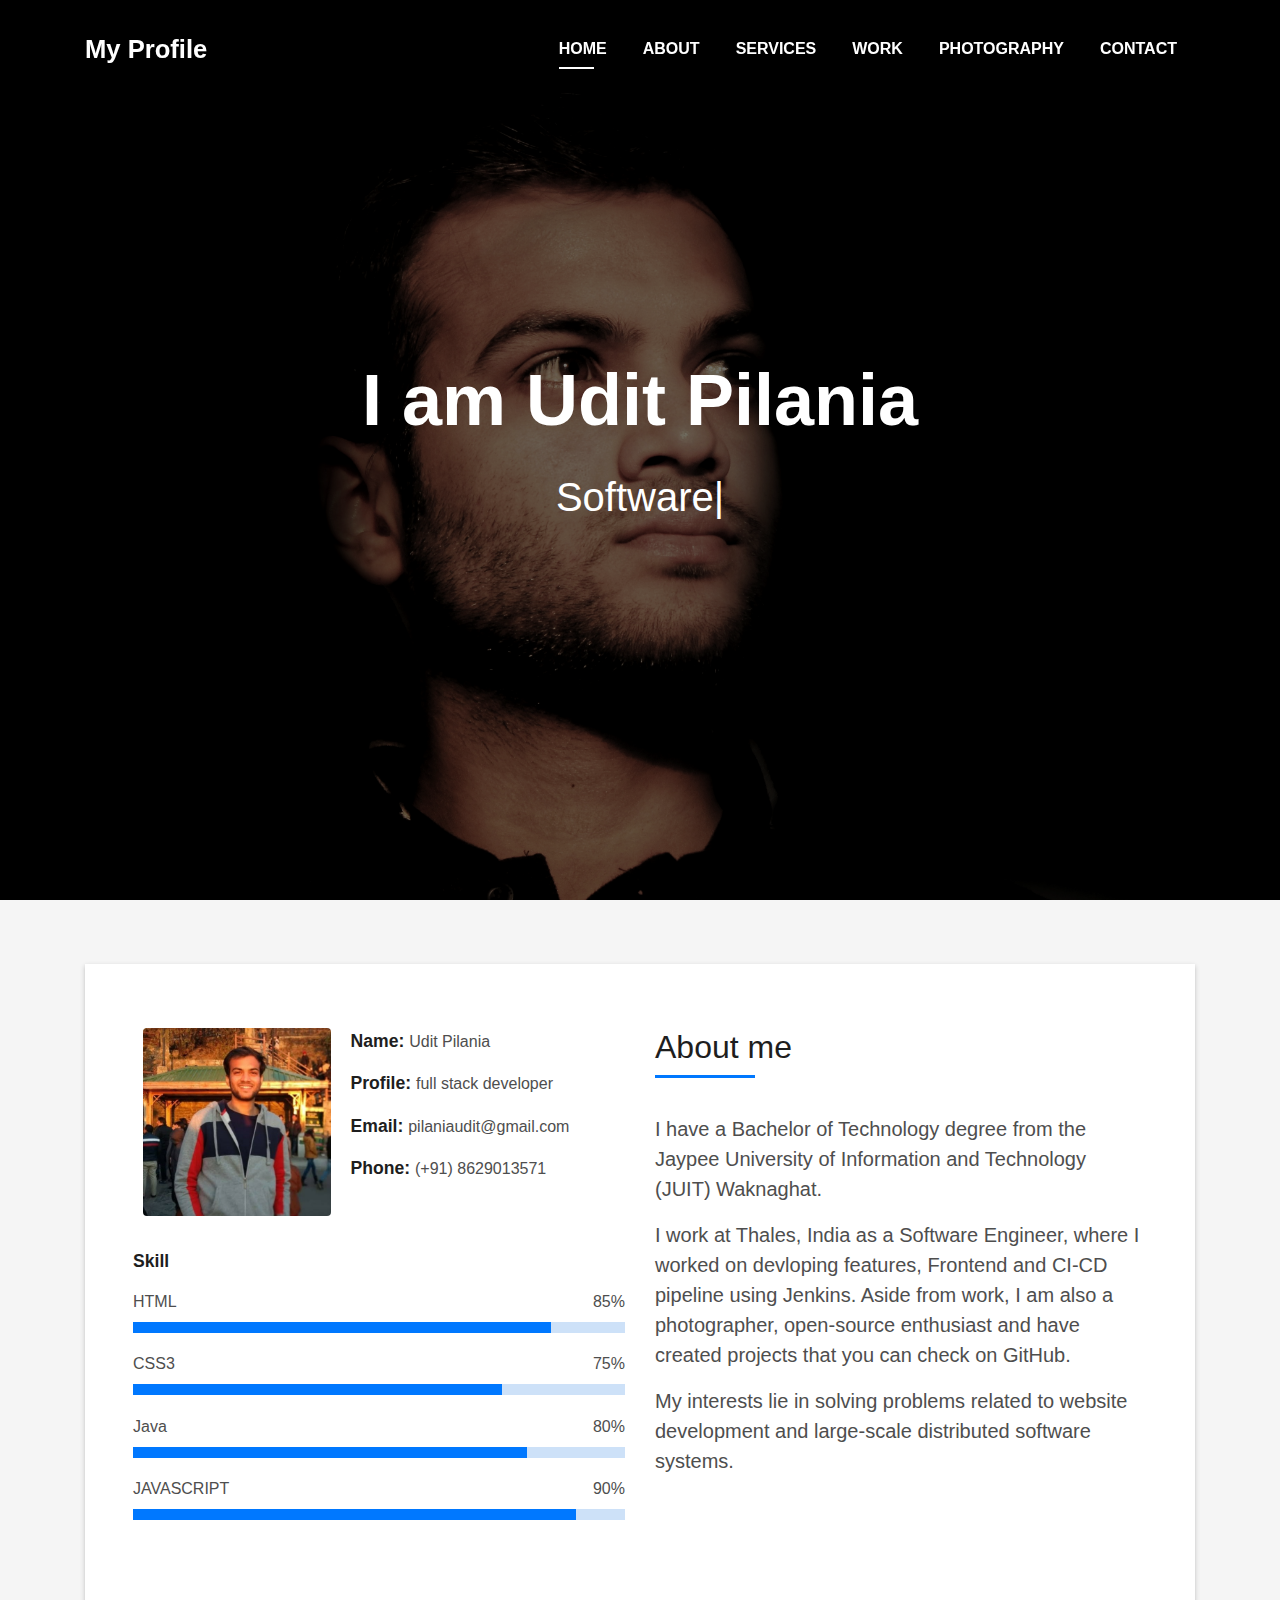
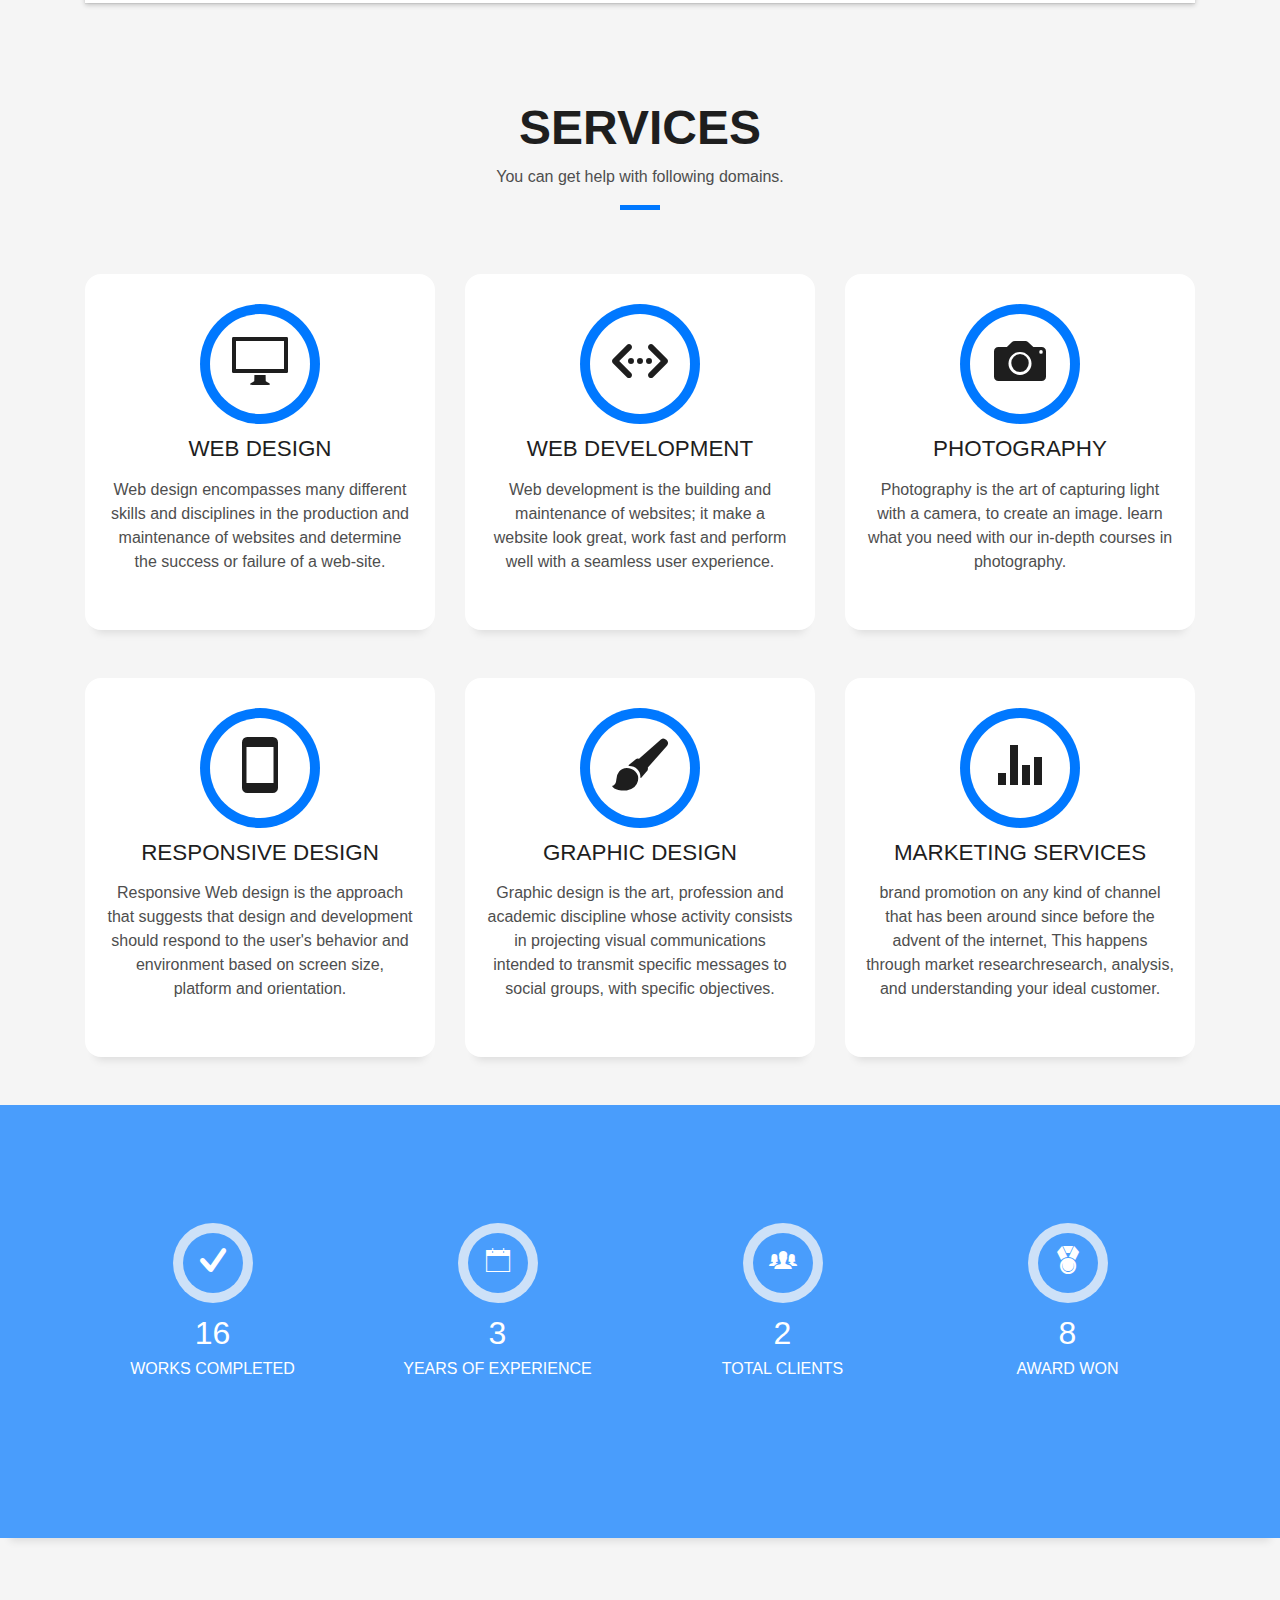
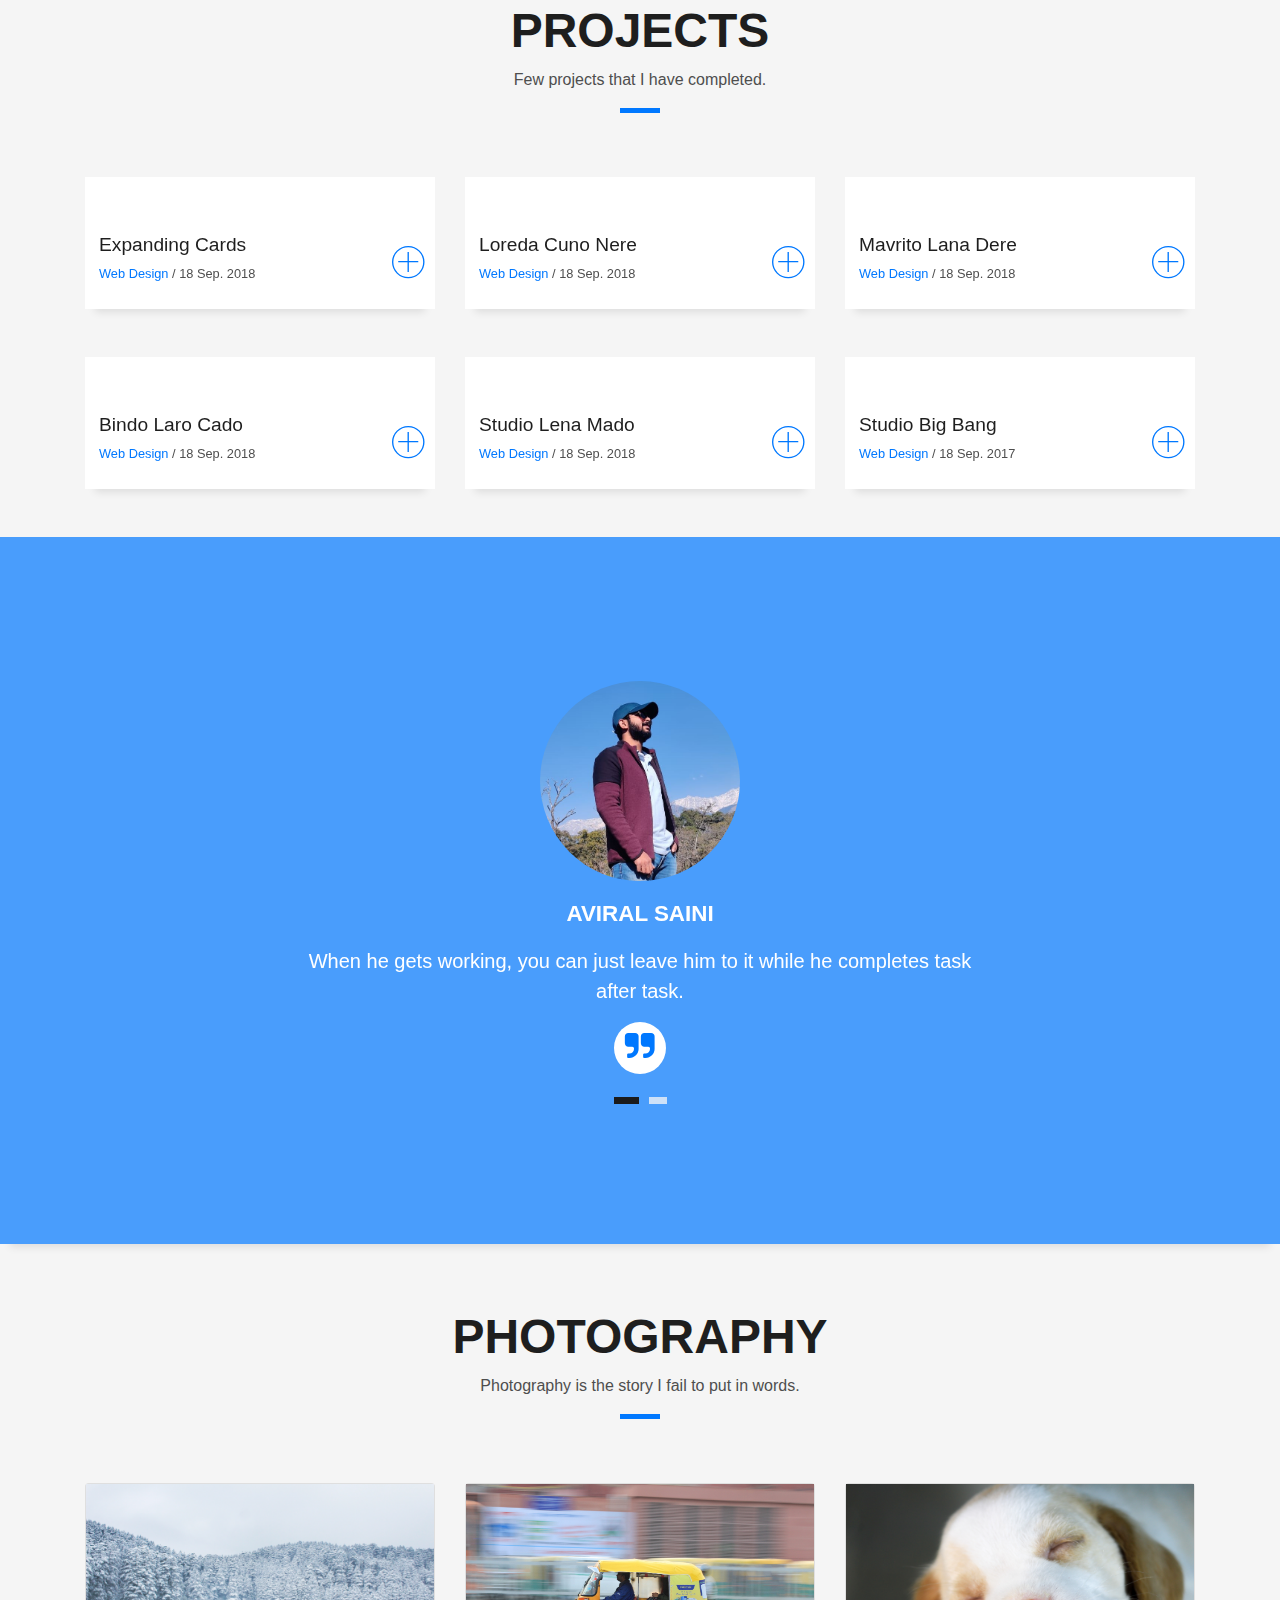
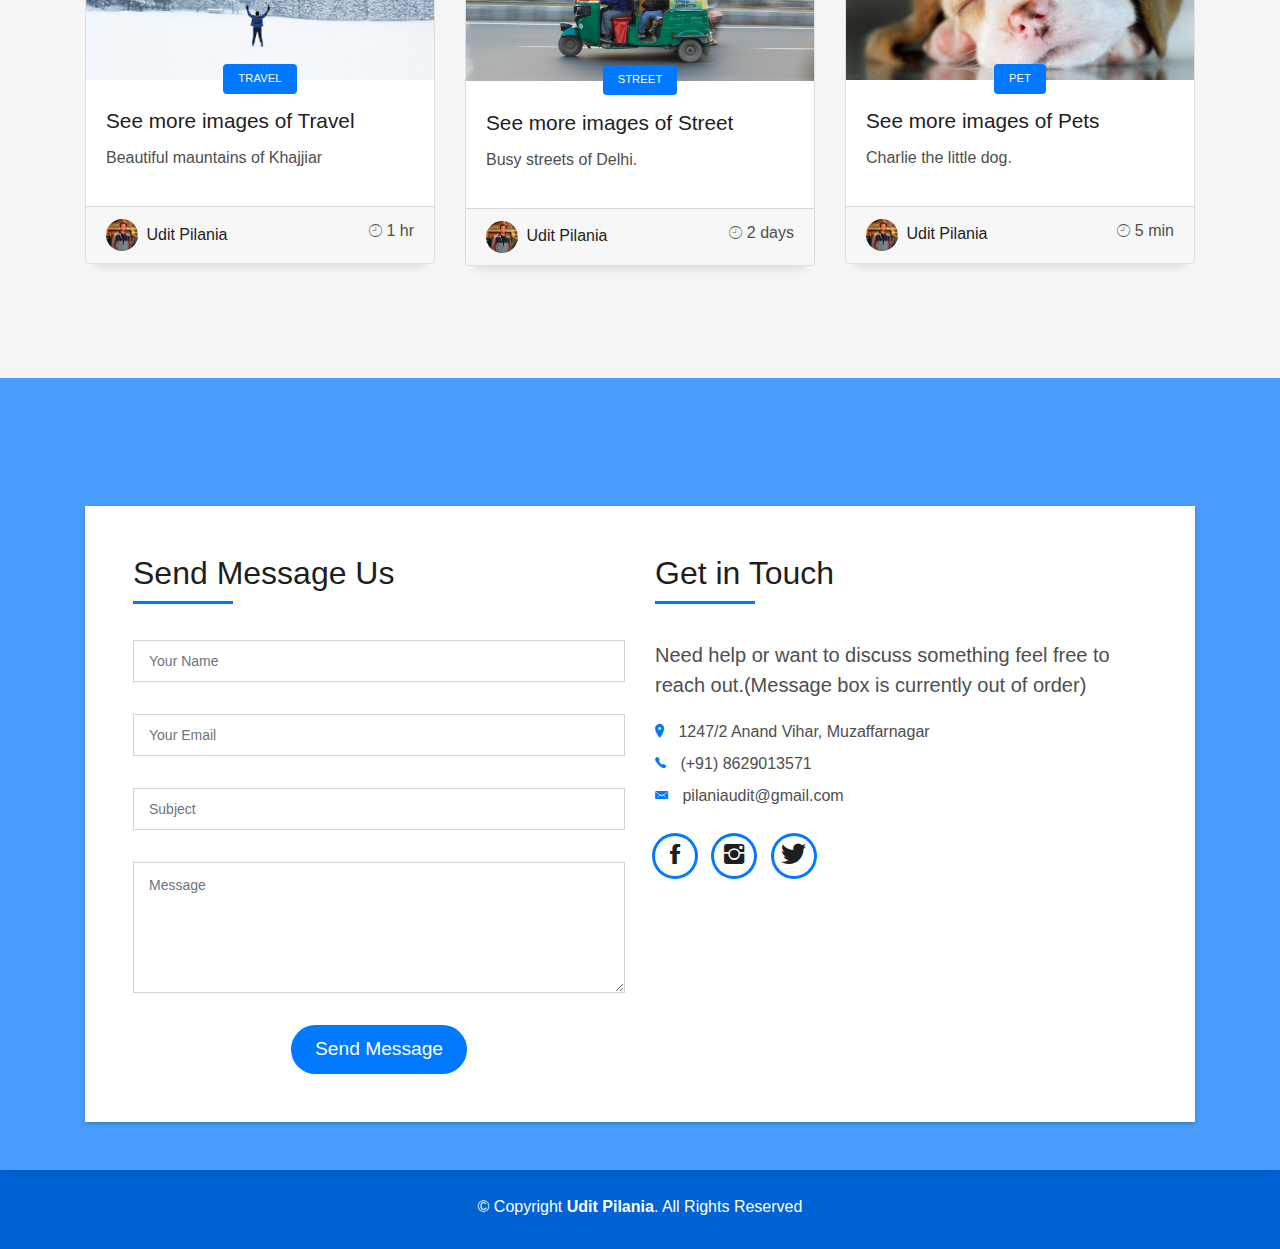
==== commit 3d4c16ab: "Update index.html" ====
--- a/index.html
+++ b/index.html
@@ -138,7 +138,7 @@
                       I have a Bachelor of Technology degree from the Jaypee University of Information and Technology (JUIT) Waknaghat.
                     </p>
                     <p class="lead">
-                      I work at Thales, India as a Software Engineer, where I worked on devloping new features, Frontend and CI-CD pipeline using Jenkins. Aside from work, I am also a photographer, open-source enthusiast and have created projects that you can check on GitHub.
+                      I work at Thales, India as a Software Engineer, where I worked on devloping features, Frontend and CI-CD pipeline using Jenkins. Aside from work, I am also a photographer, open-source enthusiast and have created projects that you can check on GitHub.
                     </p>
                     <p class="lead">
                       My interests lie in solving problems related to website development and large-scale distributed software systems.
@@ -744,4 +744,4 @@
 
 </body>
 
-</html>+</html>
